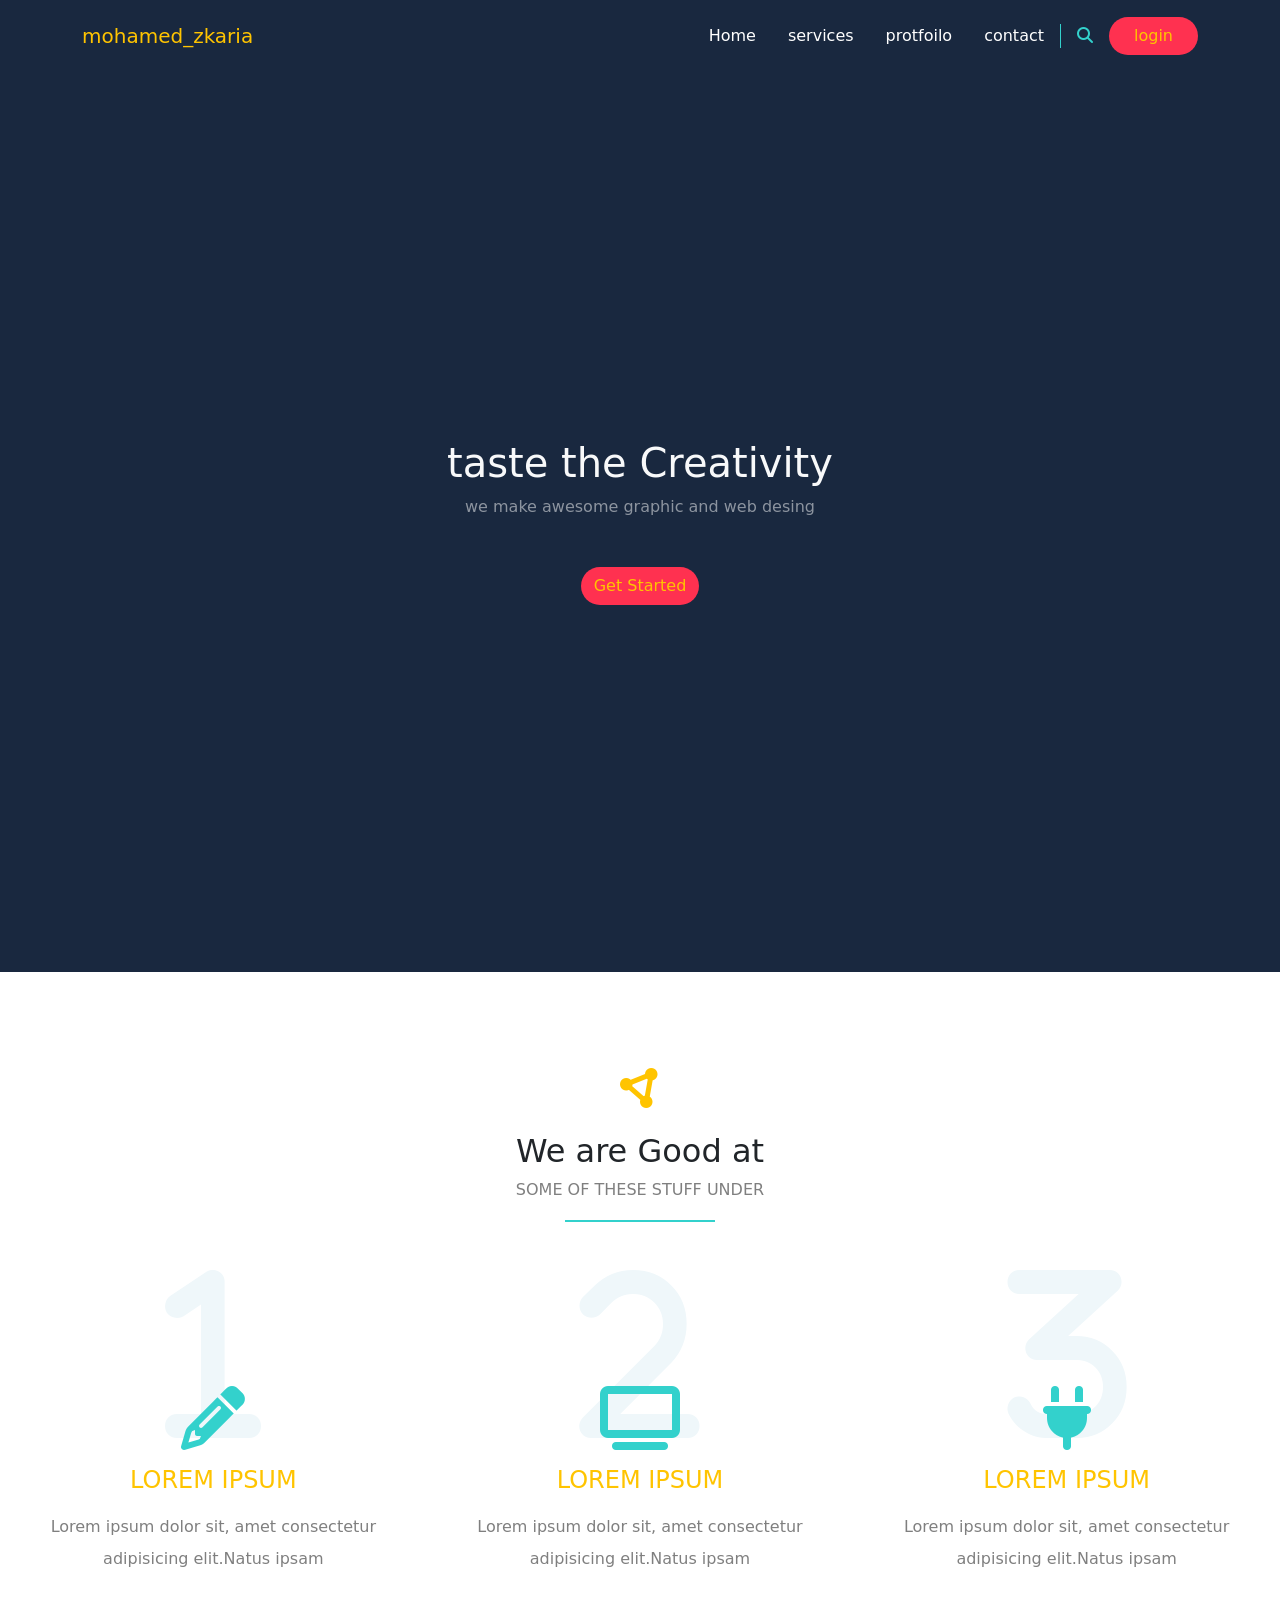
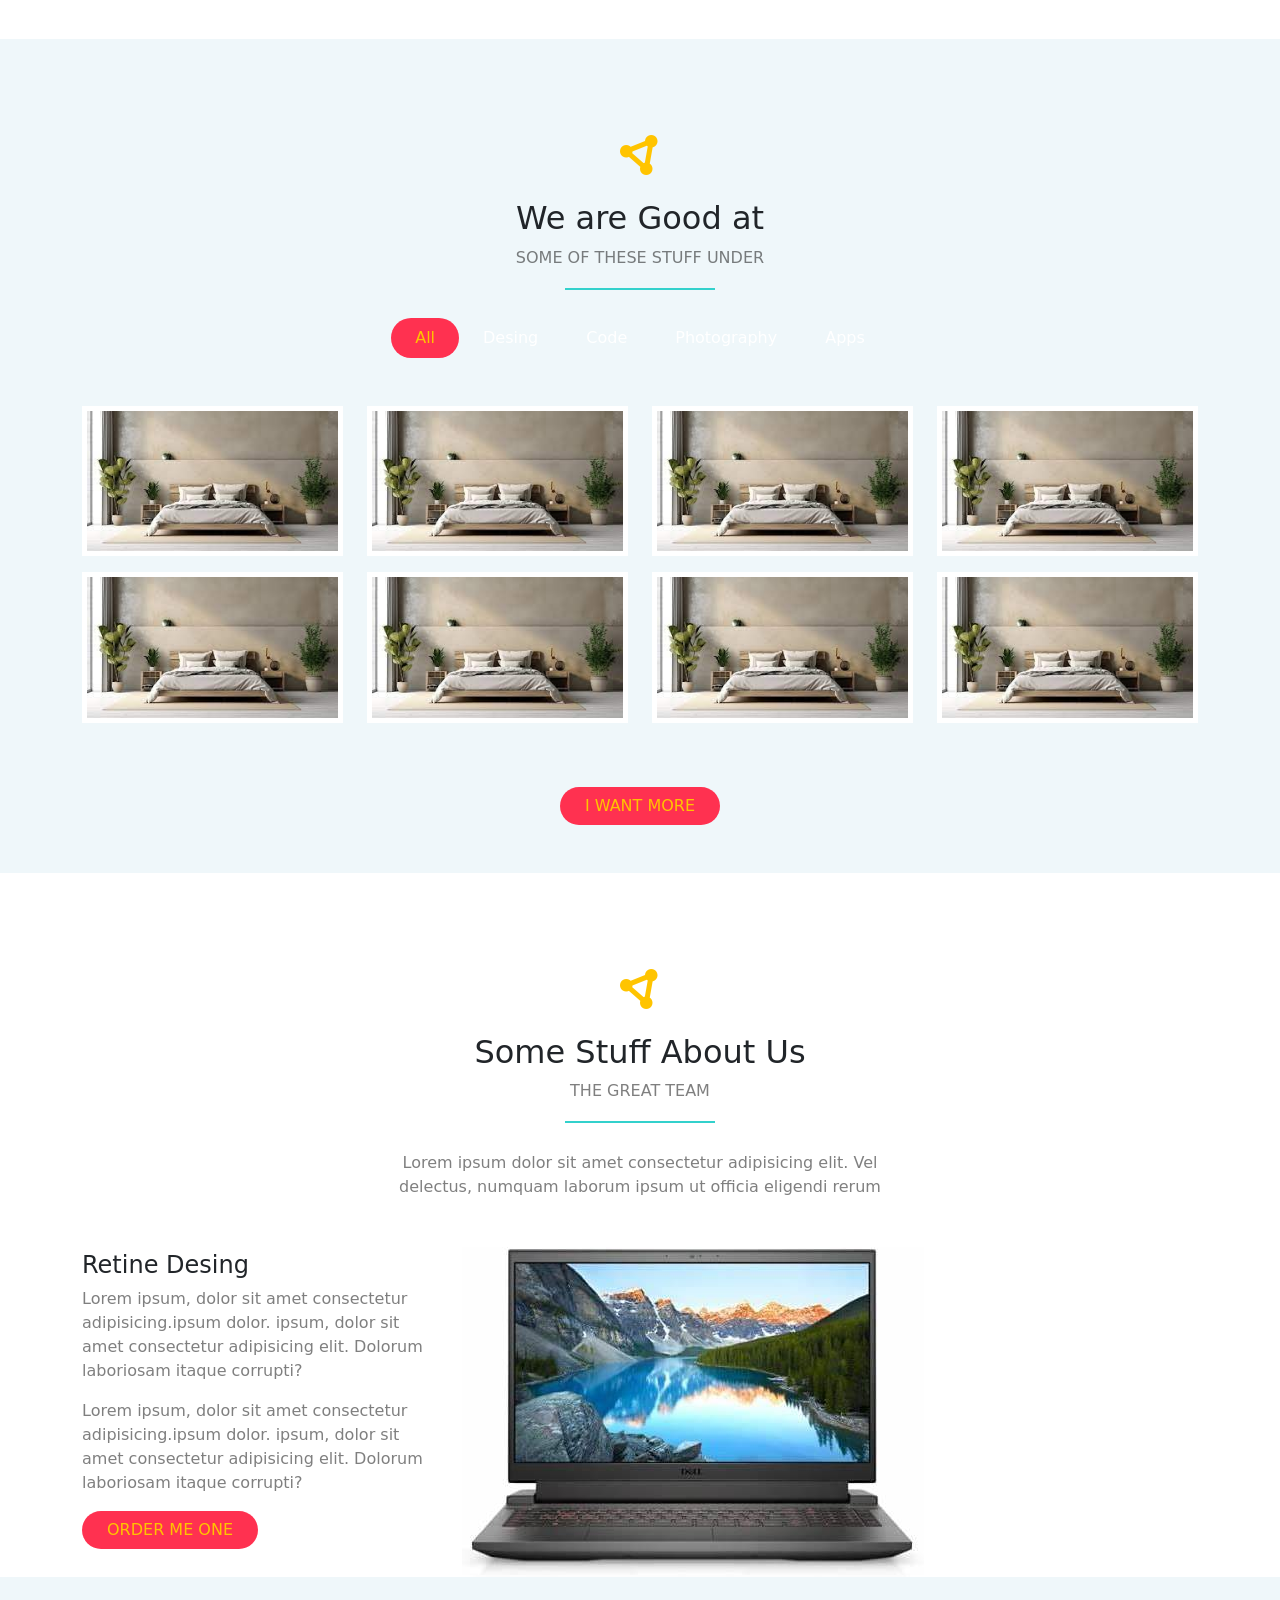
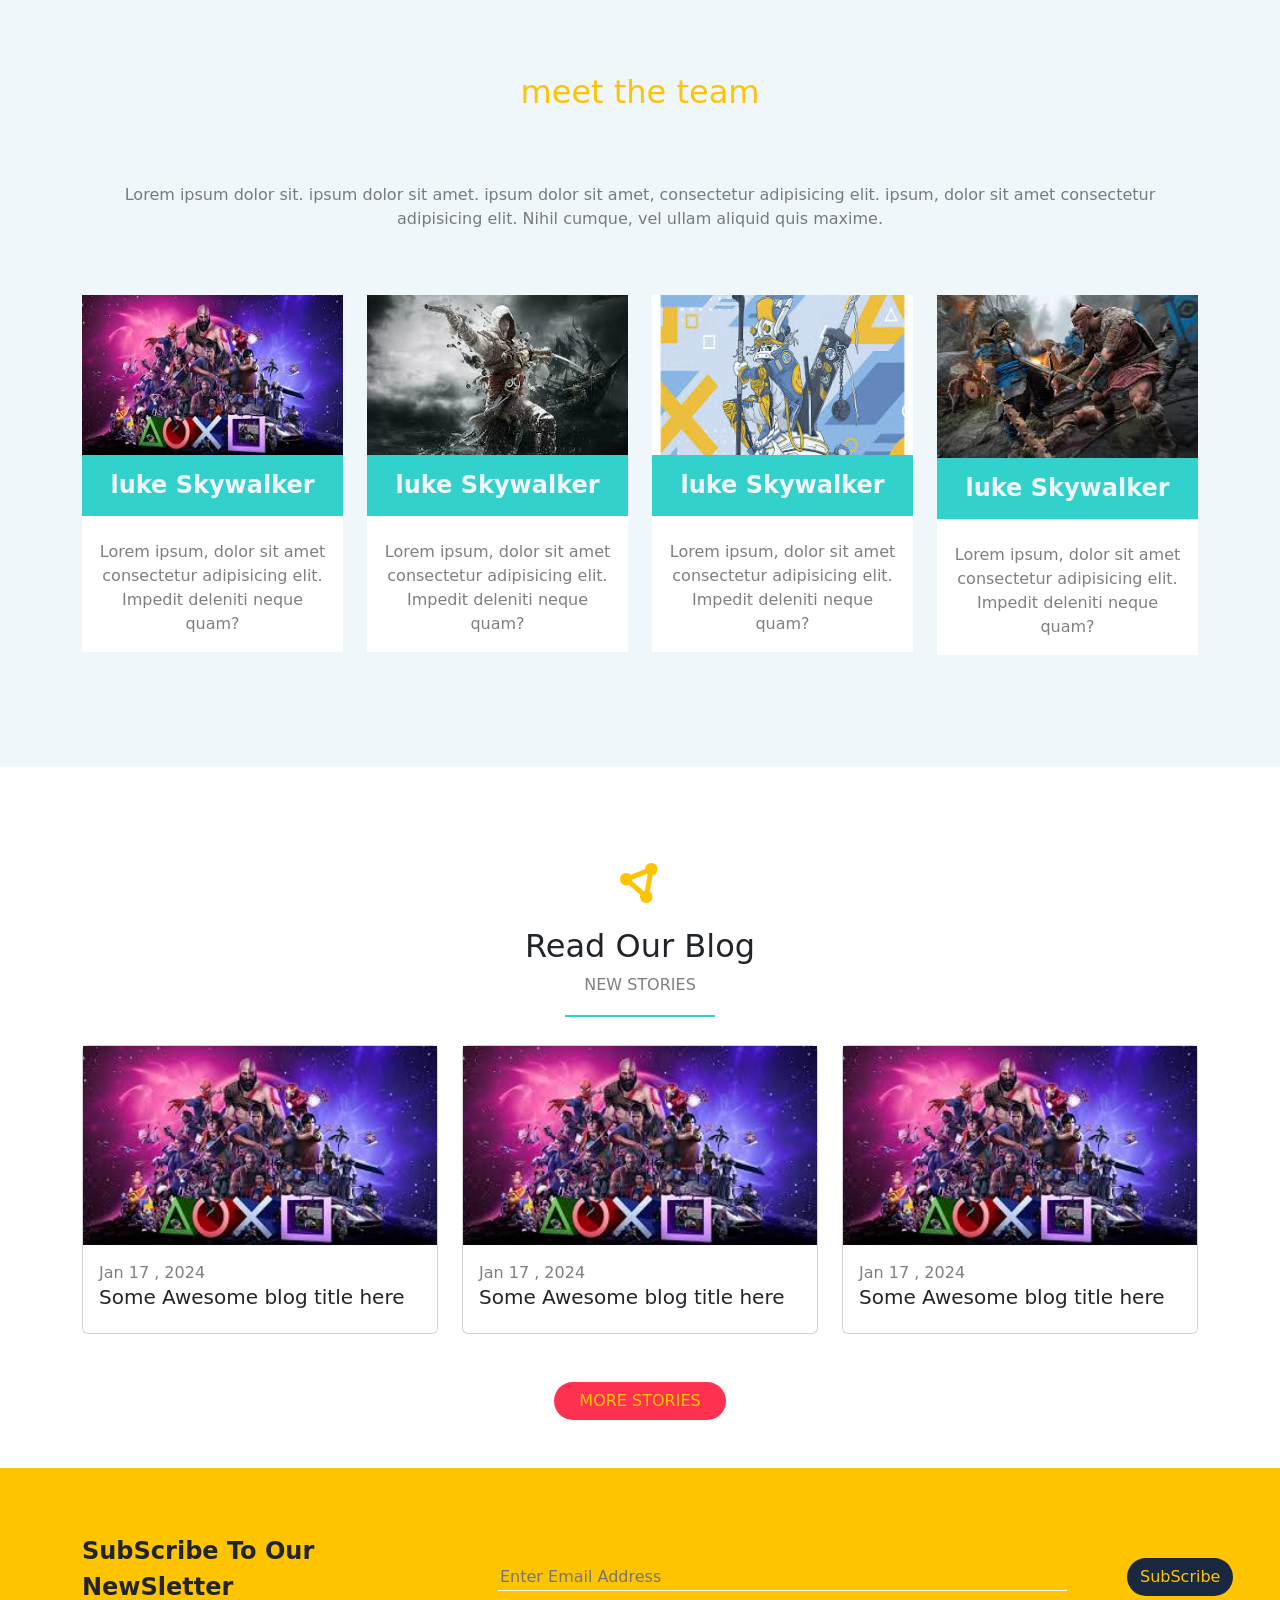
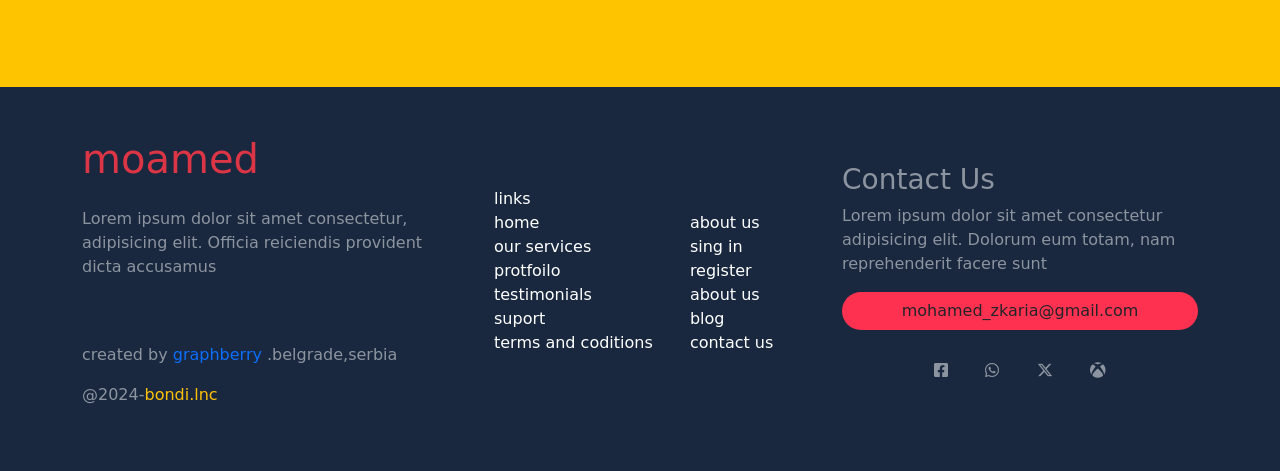
==== index.html @ b8abdf03 "resat index .html" ====
<!DOCTYPE html>
<html lang="en">
<head>
<meta charset="UTF-8">
<title>Document</title>
<!-- ملف يتبعه جميع المبرمجين -->
<link rel="stylesheet" href="css/normalize.css">
<!-- ملف الايكونات  -->
<link rel="stylesheet" href="css/all.min.css">
<!-- ملف bootstrab . css  -->
<link rel="stylesheet" href="css/bootstrap.min.css">
<!--  ملفات عدل الاسم css الخارجيه -->
<link rel="stylesheet" href="css/main.css">
<!-- تنصقات خطوط جوجل  -->
<link rel="preconnect" href="https://fonts.googleapis.com">
<link rel="preconnect" href="https://fonts.gstatic.com" crossorigin>
<link href="https://fonts.googleapis.com/css2?family=Work+Sans:wght@200;300;400;500;600;700;800&display=swap" rel="stylesheet">
<meta name="viewport" content="width=device-width, initial-scale=1.0">
</head>
<body> 

    <nav class="navbar navbar-expand-lg sticky-top ">
        <div class="container">
        <a class="navbar-brand " href="https://www.facebook.com/mody.fanta" target="_blank">mohamed_zkaria </a>
        <button class="navbar-toggler" 
        type="button" 
        data-bs-toggle="collapse" 
        data-bs-target="#main"
        aria-controls="main" 
        aria-expanded="false" 
        aria-label="Toggle navigation">

            <i class="fa-solid fa-bars"></i>
        </button>
        <div class="collapse navbar-collapse" id="main">
            <ul class="navbar-nav ms-auto mb-2 mb-lg-0">
                <li class="nav-item ">
                    <a class="nav-link p-2  p-lg-3" aria-current="page" href="#">Home</a>
                </li>
                <li class="nav-item">
                    <a class="nav-link p-2  p-lg-3 "  href="#">services</a>
                </li>
                <li class="nav-item">
                    <a class="nav-link p-2  p-lg-3  " href="#">protfoilo</a>
                </li>
                <li class="nav-item">
                    <a class="nav-link p-2  p-lg-3 " href="#">contact</a> 
                </li>
            </ul>
            <div class="search d-none d-lg-block ps-3 pe-3">
                <i class="fa-solid fa-magnifying-glass "></i>
            </div>
            <a class="btn main-btn rounded-pill px-4" href=""> login</a>
        </div>
        </div>
    </nav>

    <div class="landing d-flex  justify-content-center  align-items-center">
        <div class=" text-center text-light">
            <h1>taste the Creativity</h1> 
            <p class="fs-6 text-white-50 mb-5 " >we make awesome graphic and web desing</p>
            <a class="btn rounded-pill  main-btn" href="#"> Get Started</a>
        </div>
    </div>

    <div class=" features text-center pt-5 pb-5">
    <div class="centner">
        <div class="main-title mt-5 mb-5 position-relative">
            <i class="fa-solid fa-circle-nodes mb-4 fs-1"></i>
            <h2>We are Good at</h2>
            <p class="text-black-50 text-uppercase">Some of These Stuff Under</p>
        </div>
    
        <div class="row m-0">
            <div class="col-md-6 col-lg-4 ">
                <div class="feat">
                    <div class="icon-holder position-relative">
                        <i class="fa-solid fa-1 position-absolute bottom-0 number"></i>   
                        <i class="fa-solid fa-pencil fa-4x position-absolute bottom-0 icon"></i>
                    </div>
                    <h4 class="mb-3 mt-3 text-uppercase">Lorem ipsum  </h4>
                    <p class="text-black-50 lh-lg">Lorem ipsum dolor sit, 
                        amet consectetur adipisicing elit.Natus ipsam </p>
                </div>
            </div>
            <div class="col-md-6 col-lg-4 ">
                <div class="feat">
                    <div class="icon-holder position-relative">
                        <i class="fa-solid fa-2 position-absolute bottom-0 number"></i>   
                        <i class="fa-solid fa-tv fa-4x position-absolute bottom-0 icon"></i>
                    </div>
                    <h4 class="mb-3 mt-3 text-uppercase">Lorem ipsum  </h4>
                    <p class="text-black-50 lh-lg">Lorem ipsum dolor sit, 
                        amet consectetur adipisicing elit.Natus ipsam </p>
                </div>
            </div>
            <div class="col-md-6 col-lg-4 ">
                <div class="feat">
                    <div class="icon-holder position-relative">
                        <i class="fa-solid fa-3 position-absolute bottom-0 number"></i>   
                        <i class="fa-solid fa-plug fa-4x position-absolute bottom-0 icon"></i>
                    </div>
                    <h4 class="mb-3 mt-3 text-uppercase">Lorem ipsum  </h4>
                    <p class="text-black-50 lh-lg">Lorem ipsum dolor sit, 
                        amet consectetur adipisicing elit.Natus ipsam </p>
                </div>
            </div>
        </div>
    </div>
    </div>

    <div class="our-work text-center py-5">
    <div class="container">
        <div class="main-title mt-5 mb-5 position-relative">
            <i class="fa-solid fa-circle-nodes mb-4 fs-1"></i>
            <h2>We are Good at</h2>
            <p class="text-black-50 text-uppercase">Some of These Stuff Under</p>
        </div>
        <ul class="list-unstyled d-flex justify-content-center my-5  ">
            <li class="active rounded-pill">All</li>
            <li>Desing</li>
            <li>Code</li>
            <li>Photography</li>
            <li>Apps</li>
        </ul>

        <div class="row">
            <div class="col-sm-6 col-md-4 col-lg-3">
                <div class="box mb-3 bg-white " data-work="appliction">
                    <img class="img-fluid" src="/img/1.jpg"  alt="">
                </div>
            </div>

            <div class="col-sm-6 col-md-4 col-lg-3">
                <div class="box mb-3 bg-white " data-work="appliction">
                    <img class="img-fluid" src="/img/1.jpg"  alt="">
                </div>
            </div>

            <div class="col-sm-6 col-md-4 col-lg-3">
                <div class="box mb-3 bg-white " data-work="appliction">
                    <img class="img-fluid" src="/img/1.jpg"  alt="">
                </div>
            </div>

            <div class="col-sm-6 col-md-4 col-lg-3">
                <div class="box mb-3 bg-white " data-work="appliction">
                    <img class="img-fluid" src="/img/1.jpg"  alt="">
                </div>
            </div>

            <div class="col-sm-6 col-md-4 col-lg-3">
                <div class="box mb-3 bg-white " data-work="appliction">
                    <img class="img-fluid" src="/img/1.jpg"  alt="">
                </div>
            </div>

            <div class="col-sm-6 col-md-4 col-lg-3">
                <div class="box mb-3 bg-white " data-work="appliction">
                    <img class="img-fluid" src="/img/1.jpg"  alt="">
                </div>
            </div>

            <div class="col-sm-6 col-md-4 col-lg-3">
                <div class="box mb-3 bg-white " data-work="appliction">
                    <img class="img-fluid" src="/img/1.jpg"  alt="">
                </div>
            </div>

            <div class="col-sm-6 col-md-4 col-lg-3">
                <div class="box mb-3 bg-white " data-work="appliction">
                    <img class="img-fluid" src="/img/1.jpg"  alt="">
                </div>
            </div>
        </div>
        <div class="d-flex justify-content-center mt-5">
            <a class="btn main-btn rounded-pill px-4  text-uppercase" href=""> i want more </a>   

        </div>
    </div>
    </div>

    <div class="stuff pt-5">
        <div class="container">
            <div class="main-title mt-5 mb-5 position-relative text-center">
                <i class="fa-solid fa-circle-nodes mb-4 fs-1"></i>
                <h2>Some Stuff About Us</h2>
                <p class="text-black-50 text-uppercase">The Great Team</p>
            </div>
            <div class="description text-black-50 text-center m-auto mb-5">
                <p>
                Lorem ipsum dolor sit amet consectetur adipisicing elit.
                Vel delectus, numquam laborum ipsum ut officia eligendi rerum 
                </p>
            </div>
            <div class="row align-items-center "> 
                <div class="col-lg-4 mb-4 text-center text-md-start ">
                <div class="text ">
                    <h4>Retine Desing</h4>
                    <p class="text-black-50"> 
                        Lorem ipsum, dolor sit amet consectetur adipisicing.ipsum dolor.
                        ipsum, dolor sit amet consectetur adipisicing elit.
                        Dolorum laboriosam itaque corrupti?
                    </p>
                    <p class="text-black-50"> 
                        Lorem ipsum, dolor sit amet consectetur adipisicing.ipsum dolor.
                        ipsum, dolor sit amet consectetur adipisicing elit.
                        Dolorum laboriosam itaque corrupti?
                    </p>
                    <a class="btn main-btn rounded-pill px-4  text-uppercase" href=""> order me one </a>   
                </div>
                </div>
            <div class="col-lg-8  ">
                <div class="image ">
                    <img class="img-fluid" src="/img/OIP.jpg" alt="">
                </div>
            </div>
        </div>
        </div>
    </div>

<div class="team text-center py-5">
    <div class="container py-5">
        <h2 class="pb-3 ">meet the team</h2>
        <p class="text-black-50 py-5">
            Lorem ipsum dolor sit. ipsum dolor sit amet. ipsum dolor sit amet, consectetur adipisicing elit. ipsum, dolor sit amet consectetur adipisicing elit. Nihil cumque, vel ullam aliquid quis maxime.
        </p>
        <div class="row">
            <div class="col-md-6 col-lg-3">
                <div class="box bg-white">
                    <img class="img-fluid" src="/img/T1.jpg" alt="">
                    <h4 class="p-3 fw-bold ">luke Skywalker</h4>
                    <blockquote class="p-3 text-black-50">Lorem ipsum, dolor sit amet consectetur adipisicing elit. Impedit deleniti neque quam?</blockquote>
                </div>
            </div>

            <div class="col-md-6 col-lg-3">
                <div class="box bg-white">
                    <img class="img-fluid" src="/img/T2.jpg" alt="">
                    <h4 class="p-3 fw-bold">luke Skywalker</h4>
                    <blockquote class="p-3 text-black-50">Lorem ipsum, dolor sit amet consectetur adipisicing elit. Impedit deleniti neque quam?</blockquote>
                </div>
            </div>

            <div class="col-md-6 col-lg-3">
                <div class="box bg-white">
                    <img class="img-fluid" src="/img/T3.jpg" alt="">
                    <h4 class="p-3 fw-bold">luke Skywalker</h4>
                    <blockquote class="p-3 text-black-50">Lorem ipsum, dolor sit amet consectetur adipisicing elit. Impedit deleniti neque quam?</blockquote>
                </div>
            </div>

            <div class="col-md-6 col-lg-3">
                <div class="box bg-white">
                    <img class="img-fluid" src="/img/T4.jpg" alt="">
                    <h4 class="p-3 fw-bold">luke Skywalker</h4>
                    <blockquote class="p-3 text-black-50">Lorem ipsum, dolor sit amet consectetur adipisicing elit. Impedit deleniti neque quam?</blockquote>
                </div>
            </div>
        </div>
    </div>
</div>

<div class="blog py-5">
    <div class="container">
        <div class=" text-center main-title mt-5 mb-5 position-relative">
            <i class="fa-solid fa-circle-nodes mb-4 fs-1"></i>
            <h2>Read Our Blog</h2>
            <p class="text-black-50 text-uppercase">New Stories</p>
        </div>
        <div class="row">
            <div class="col-md-6  col-lg-4 ">
                <div class="card">
                    <img src="/img/T1.jpg" alt="">
                    <div class="card-body">
                        <span class="text-black-50"> Jan 17 , 2024</span>
                        <h5 class="card-titel">Some Awesome blog title here</h5>
                    </div>
                </div>
            </div>
            <div class="col-md-6  col-lg-4  ">
                <div class="card">
                    <img src="/img/T1.jpg" alt="">
                    <div class="card-body">
                        <span class="text-black-50"> Jan 17 , 2024</span>
                        <h5 class="card-titel">Some Awesome blog title here</h5>
                    </div>
                </div>
            </div>
                <div class="col-md-6  col-lg-4 ">
                <div class="card">
                    <img src="/img/T1.jpg" alt="">
                    <div class="card-body">
                        <span class="text-black-50"> Jan 17 , 2024</span>
                        <h5 class="card-titel">Some Awesome blog title here</h5>
                    </div>
                </div>
            </div>
        </div>
        <div class="d-flex justify-content-center mt-5">
            <a class="btn main-btn rounded-pill px-4  text-uppercase" href=""> More stories </a>   
        </div>
    </div>
</div>

<div class="SubScribe pt-5 pb-5 text-center text-md-start  ">
    <div class="container">
        <form class="row align-items-center ">
            <div class="col-sm-12  col-md-6 col-lg-4 ">
                <div class="fw-bold fs-4 mb-3"> SubScribe To Our NewSletter </div>
            </div>
            <div class="col-sm-12 col-md-6 col-lg-7 p-lg-none  p-5">
            <input class="w-100 text-light bg-transparent m-md-none " type="text" placeholder="Enter Email Address ">
            </div>
            <div class="col-sm-12 col-md-6 col-lg-1 ">
                <input class="btn rounded-pill " type="submit" value="SubScribe">
            </div>
        </form>
    </div>
</div>

<div class="foter">
    <div class="container">
        <div class="row align-items-center  py-5 text-white-50">
            <div class="one col-sm-12 col-md-6 col-lg-4 ">
                <h1 class="text-danger">moamed</h1>
                <p class="pb-5 pt-3  line-height-5">
                    Lorem ipsum dolor sit amet consectetur, adipisicing elit.
                    Officia reiciendis provident dicta accusamus 
                </p>
                <p class=" ">created by<span class="text-primary"> graphberry </span>.belgrade,serbia </p>
                <p>@2024-<span class="text-warning">bondi.lnc</span></p>
            </div>

            <div class="tow col-sm-12 col-md-6 col-lg-4">
                
                <ul class="d-inline-block w-48 ">
                    <a href="">
                        <li>links</li>
                    </a>
                    <a href="">
                        <li>home</li>
                    </a>
                    <a href="">
                        <li>our services</li>
                    </a>
                    <a href="">
                        <li>protfoilo</li>
                    </a>
                    <a href="">
                        <li>testimonials</li>
                    </a>
                    <a href="">
                        <li>suport</li>
                    </a>
                    <a href="">
                        <li>terms and coditions </li>
                    </a>

                </ul>

                <ul class="d-inline-block w-48">
                    <a href="">
                        <li>about us</li>
                    </a>
                    <a href="">
                        <li>sing in</li>
                    </a>
                    <a href="">
                        <li>register</li>
                    </a>
                    <a href="">
                        <li>about us</li>
                    </a>
                    <a href="">
                        <li>blog</li>
                    </a>
                    <a href="">
                        <li>contact us</li>
                    </a>
                </ul>
                
            </div>
            <div class="three col-sm-12 col-md-6 col-lg-4 ">
                <h3>Contact Us</h3>
                <p class="line-height-5"> 
                    Lorem ipsum dolor sit amet consectetur adipisicing elit.
                    Dolorum eum totam, nam reprehenderit facere sunt
                <p>
                <p class=" bottom-three btn rounded-pill w-100 ">mohamed_zkaria@gmail.com</p>
                <div class="linkes text-center ">
                    <i class="fa-brands fa-square-facebook p-3"></i>
                    <i class="fa-brands fa-whatsapp p-3 "></i>
                    <i class="fa-brands fa-x-twitter p-3 "></i>
                    <i class="fa-brands fa-xbox p-3 "></i>
                </div>
            </div>
        </div>
    </div>
</div>
<script src="/js/bootstrap.bundle.min.js"></script>
<script src="/js/mo.js"></script>
<!-- ملف bootstrab . js  -->
</body>
</html>
---- css/main.css ----
:root{

    --dark : #19283f ;
    --green: #33d1cc ;
    --yellow:#ffc400 ;
    --red : #ff3150 ;
    --lead:#eff7fa ;
}
body{
    height: 2000px;
    margin: 0;
}
a , li{
    text-decoration: none;
    list-style: none;
    color: white;
} 

.main-btn{
    background-color: var(--red);
    color: var(--yellow);
}
.main-btn:hover{
    background-color: var(--red);
}
.main-title::after{
    content: "";
    width: 150px;
    height: 2px;
    background-color: var(--green);
    position: absolute;
    bottom: -20px;
    left: 50%;
    transform: translateX(-50%);
}
.fa-circle-nodes{
    color: var(--yellow);
}



.navbar {
    background-color: var(--dark);
}
.navbar ul li{
    position: relative;
}
.navbar ul li::before
{
    top:0;
    right: 0;
}
.navbar ul li::after , .navbar ul li::before {
    content: "";
    margin:0 1rem;
    width: 0;
    height:2px;
    position: absolute;
    display: flex;
    justify-content: center;
    background-color: var(--green);
    transition: 0.8s;
}
.navbar ul li:hover::after , .navbar ul li:hover::before{
    width:55px;
}
@media  (max-width: 992px) {
    .navbar ul li:hover::before {
        width: 0;
    }
    .navbar ul li:hover::after {
        margin:0 0.5rem;
        

    }
}

.navbar .navbar-brand{
    color: var(--yellow);
}
.navbar .navbar-brand:hover{
    animation: colorChange 1s infinite alternate;
}
    @keyframes colorChange {
        0% { color: red; }
        20% { color: orange; }
        100% { color: indigo; }
    }

.navbar .navbar-nav .nav-link {
    color: white ;

}
.navbar .navbar-nav .nav-link.active ,
.navbar .navbar-nav .nav-link:focus ,
.navbar .navbar-nav .nav-link:hover{
    color: var(--green);
}

.navbar .search {
    border-left: 1px solid var(--green);
    color: var(--green);

}
.navbar a .navbar-toggler{
    color: white;
    font-size: 25px;
    border-color: white;
    box-shadow: none;
}


.navbar .navbar-toggler[aria-expanded="true"]{
    border-color: var(--green);
    color: var(--green);
}
.landing{
    background-color: var(--dark);
    min-height: calc(100vh);
}



.features .icon-holder{
    height: 200px;
}
.features .icon-holder i{
    left: 50%;
    transform: translate(-50%);
    
}
.features .icon-holder .number{
    font-size: 12rem;
    color: var(--lead);
}
.features .icon-holder .icon{
    color: var(--green);
}
.features .feat h4{
    color: var(--yellow);
}


.our-work{
    background-color: var(--lead);
}
.our-work ul .active{
    background-color: var(--red);
    color: var(--yellow);
}
.our-work ul li {
    padding: 0.5rem  1.5rem;
    cursor: pointer;
}
.our-work ul li:not(.active):hover{
    color: var(--yellow);
}



.our-work .box{
    padding: 5px;
    overflow: hidden;
    position: relative;
    cursor: pointer;
}
.our-work .box::before{
    content:attr(data-work) ;
    position: absolute;
    background-color: #33d1cc9f;
    width: calc(100% - 10px );
    height: calc(100% - 10px );
    display: flex;
    justify-content: center;
    align-items: center;
    transform:  rotate(-180deg) translatex(calc(110%));
    transition: 0.7s;


}
.our-work .box:hover::before{
    transform:translate(0) rotate(0);
}



.stuff .description{
    max-width: 500px;
}



.team{
    background-color: var(--lead);
}
.team h2{
    color: var(--yellow);
}
.team .box{
    cursor: pointer;
}
.team .box h4{
    background-color: var(--green);
    color: var(--lead);
    transition: 0.5s;
}
.team .box:hover h4 {
    color: var(--yellow);
    background-color: #ff3150;
    cursor: pointer;
}
.team .box img{
    min-height: 160px;
}



.SubScribe {
    background-color: var(--yellow);
}
.SubScribe input[type="text"]{
    color: white;
    border: none;
    border-bottom: 1px  solid white ;
}
.SubScribe input[type="text"]:focus{
    outline: none;
}
.SubScribe::placeholder{
    color: white;
}
.SubScribe input[type="submit"]{
    background-color: var(--dark);
    color: var(--yellow);
}



.foter {
    background-color: var(--dark);
    
}

.thre{
    color: white;
}
.foter .three .bottom-three{
    background-color: var(--red);
}
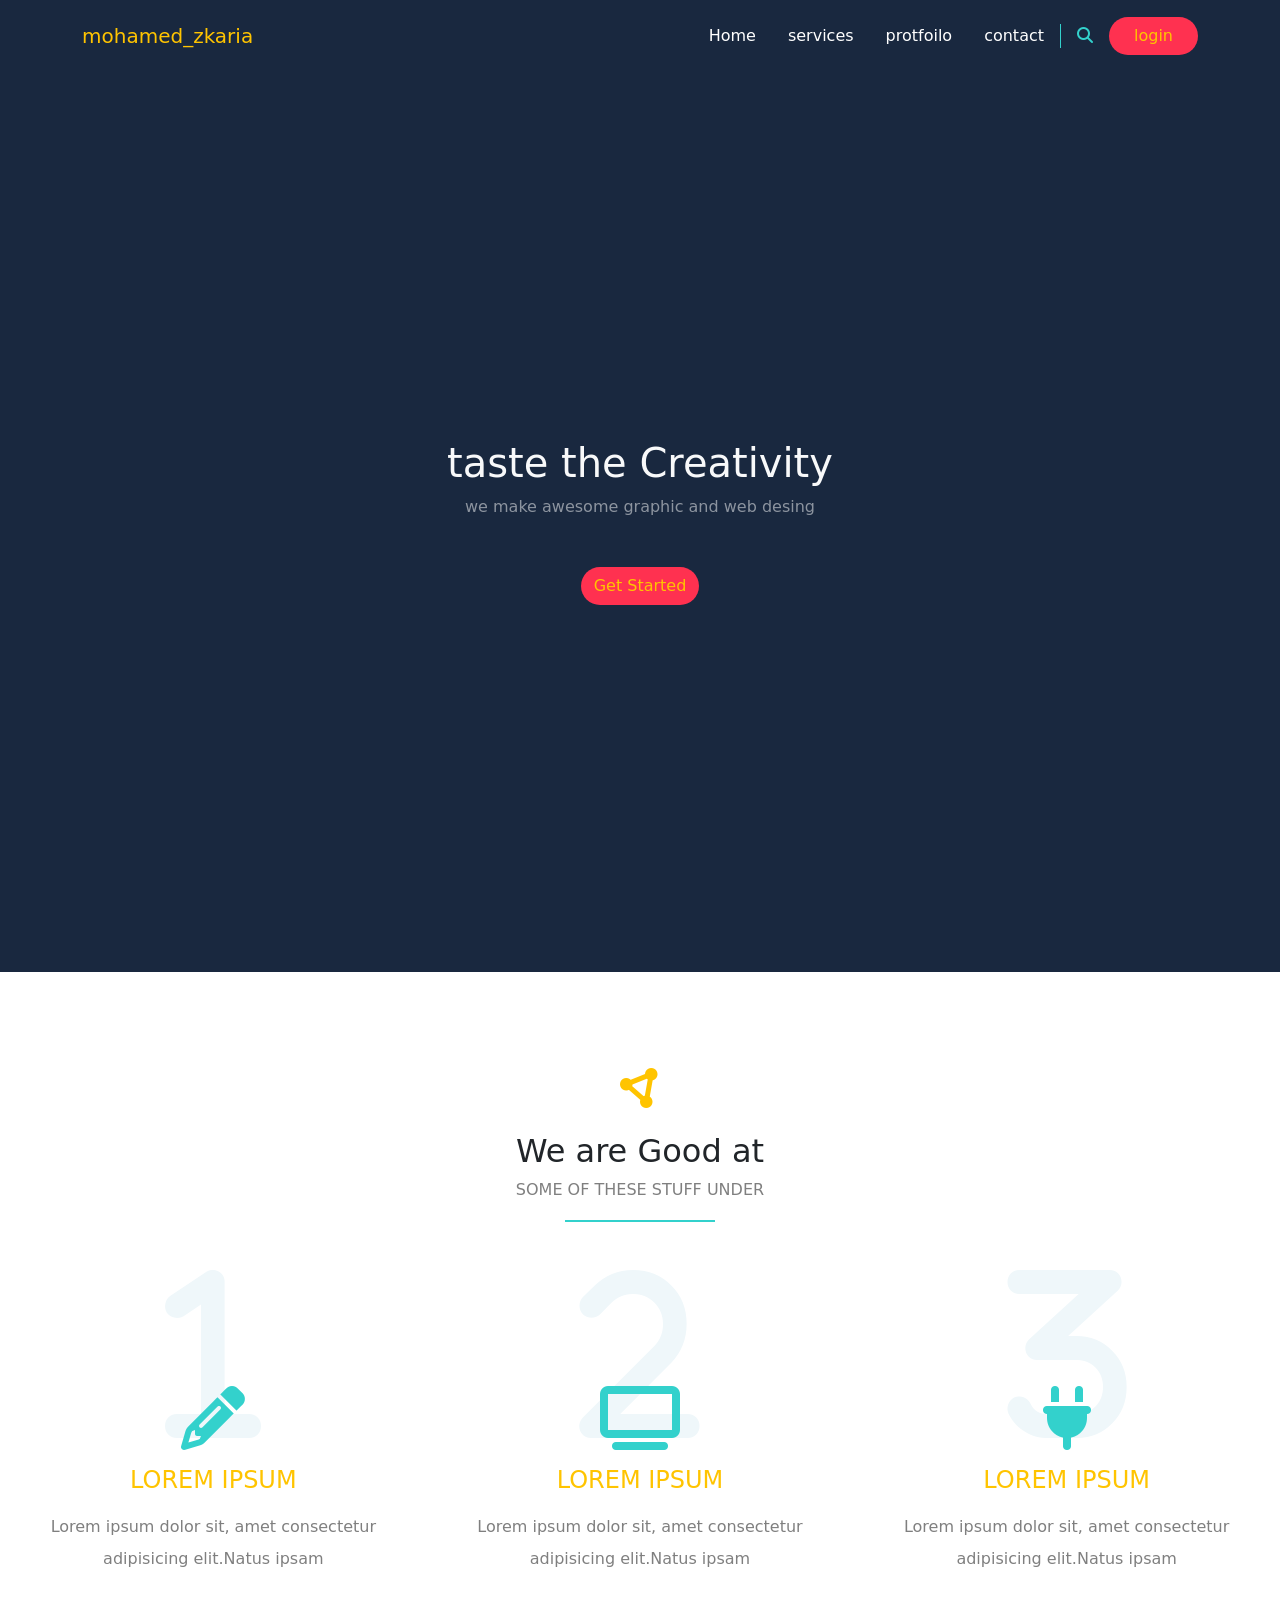
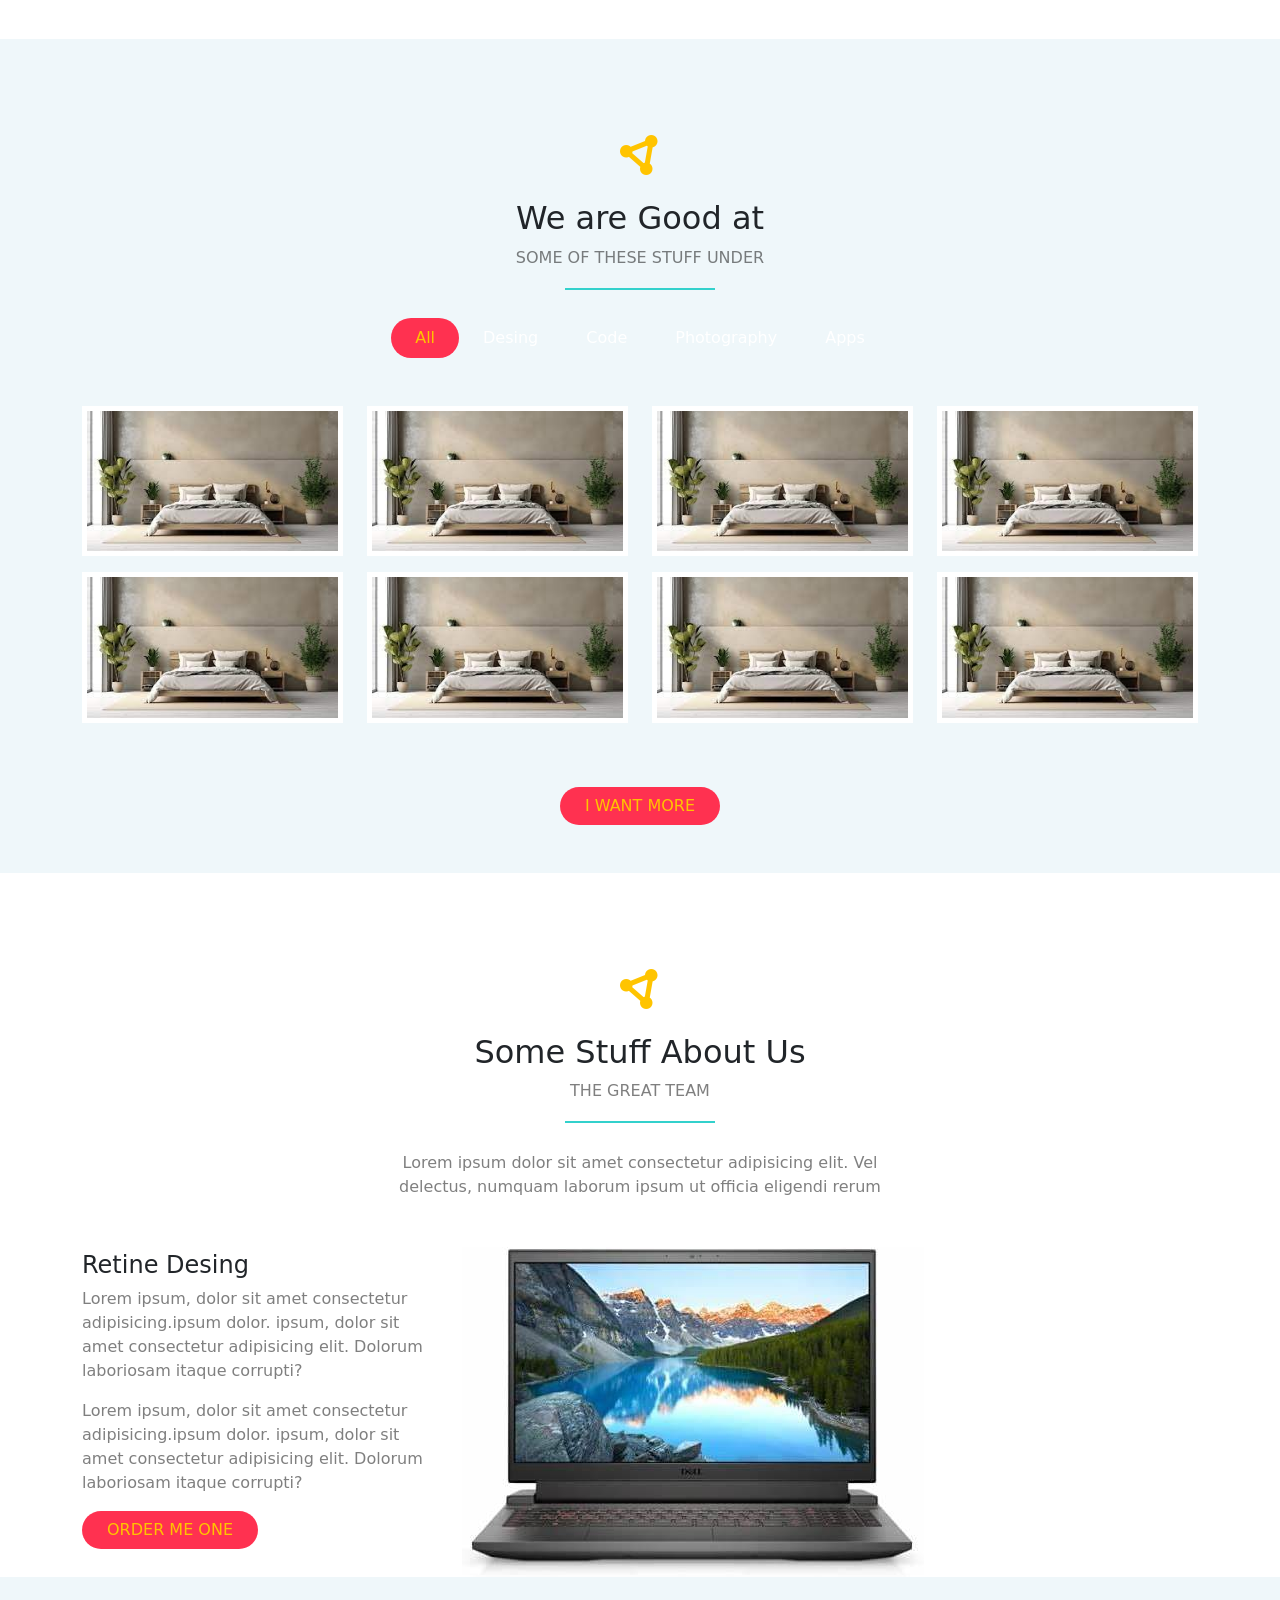
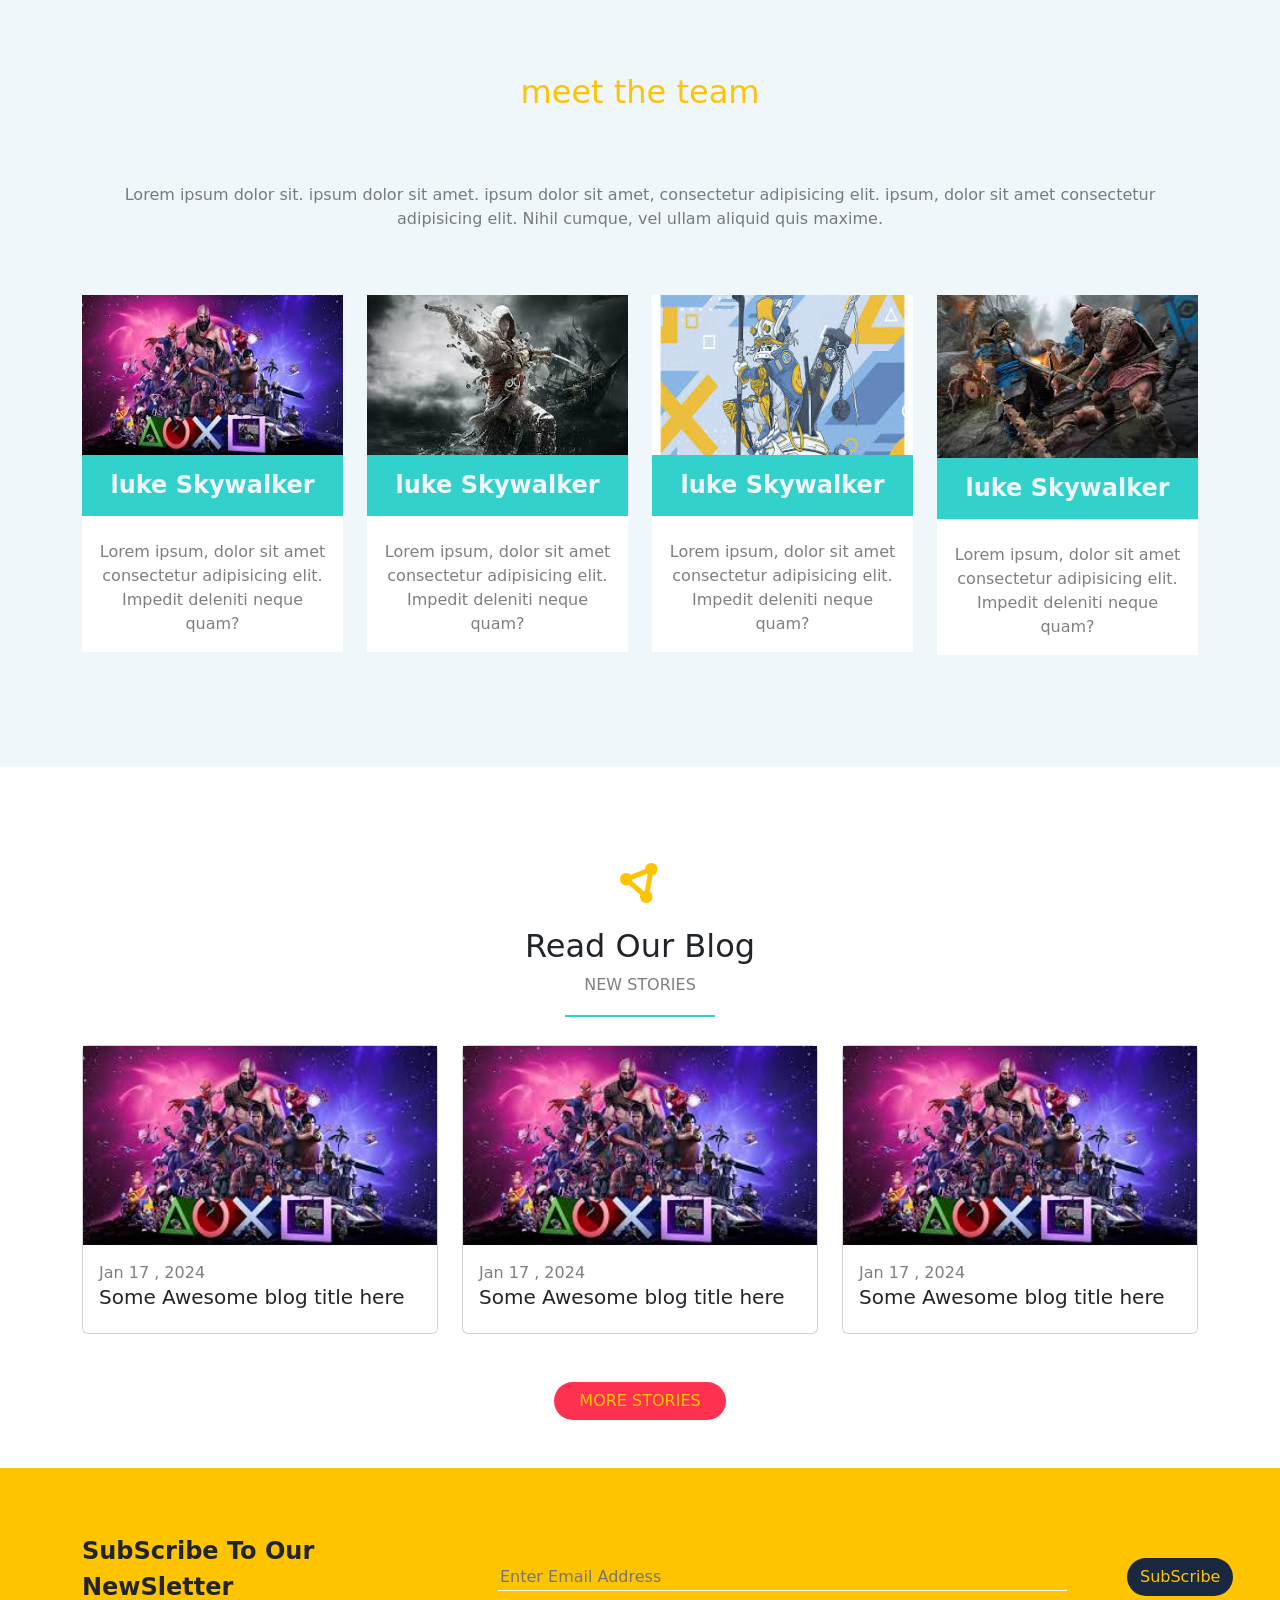
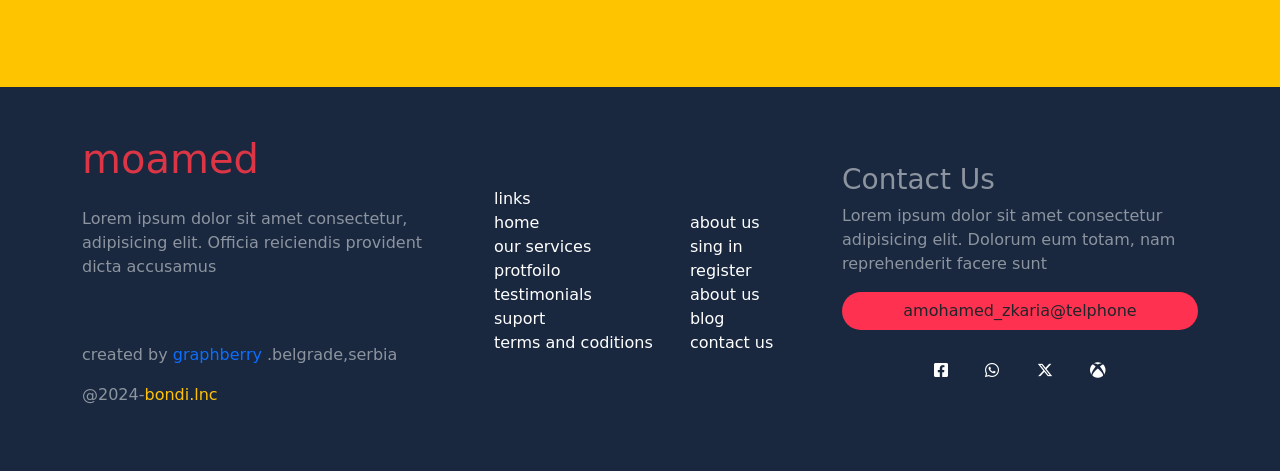
==== commit 0d633f66: "resat tele phne last section  index.html" ====
--- a/index.html
+++ b/index.html
@@ -2,7 +2,8 @@
 <html lang="en">
 <head>
 <meta charset="UTF-8">
-<title>Document</title>
+<title>mohamed_zkaria</title>
+<link rel="shortcut icon" href="img/T1.jpg " type="image/x-icon">
 <!-- ملف يتبعه جميع المبرمجين -->
 <link rel="stylesheet" href="css/normalize.css">
 <!-- ملف الايكونات  -->
@@ -35,16 +36,16 @@
         <div class="collapse navbar-collapse" id="main">
             <ul class="navbar-nav ms-auto mb-2 mb-lg-0">
                 <li class="nav-item ">
-                    <a class="nav-link p-2  p-lg-3" aria-current="page" href="#">Home</a>
+                    <a class="nav-link p-2  p-lg-3" aria-current="page" href="#home">Home</a>
                 </li>
                 <li class="nav-item">
-                    <a class="nav-link p-2  p-lg-3 "  href="#">services</a>
+                    <a class="nav-link p-2  p-lg-3 "  href="#services">services</a>
                 </li>
                 <li class="nav-item">
-                    <a class="nav-link p-2  p-lg-3  " href="#">protfoilo</a>
+                    <a class="nav-link p-2  p-lg-3  " href="#protfoilo">protfoilo</a>
                 </li>
                 <li class="nav-item">
-                    <a class="nav-link p-2  p-lg-3 " href="#">contact</a> 
+                    <a class="nav-link p-2  p-lg-3 " href="#contact">contact</a> 
                 </li>
             </ul>
             <div class="search d-none d-lg-block ps-3 pe-3">
@@ -55,7 +56,7 @@
         </div>
     </nav>
 
-    <div class="landing d-flex  justify-content-center  align-items-center">
+    <div id="home" class="landing d-flex  justify-content-center  align-items-center">
         <div class=" text-center text-light">
             <h1>taste the Creativity</h1> 
             <p class="fs-6 text-white-50 mb-5 " >we make awesome graphic and web desing</p>
@@ -109,7 +110,7 @@
     </div>
     </div>
 
-    <div class="our-work text-center py-5">
+    <div id="services" class="our-work text-center py-5">
     <div class="container">
         <div class="main-title mt-5 mb-5 position-relative">
             <i class="fa-solid fa-circle-nodes mb-4 fs-1"></i>
@@ -127,49 +128,49 @@
         <div class="row">
             <div class="col-sm-6 col-md-4 col-lg-3">
                 <div class="box mb-3 bg-white " data-work="appliction">
-                    <img class="img-fluid" src="/img/1.jpg"  alt="">
-                </div>
-            </div>
-
-            <div class="col-sm-6 col-md-4 col-lg-3">
-                <div class="box mb-3 bg-white " data-work="appliction">
-                    <img class="img-fluid" src="/img/1.jpg"  alt="">
-                </div>
-            </div>
-
-            <div class="col-sm-6 col-md-4 col-lg-3">
-                <div class="box mb-3 bg-white " data-work="appliction">
-                    <img class="img-fluid" src="/img/1.jpg"  alt="">
-                </div>
-            </div>
-
-            <div class="col-sm-6 col-md-4 col-lg-3">
-                <div class="box mb-3 bg-white " data-work="appliction">
-                    <img class="img-fluid" src="/img/1.jpg"  alt="">
-                </div>
-            </div>
-
-            <div class="col-sm-6 col-md-4 col-lg-3">
-                <div class="box mb-3 bg-white " data-work="appliction">
-                    <img class="img-fluid" src="/img/1.jpg"  alt="">
-                </div>
-            </div>
-
-            <div class="col-sm-6 col-md-4 col-lg-3">
-                <div class="box mb-3 bg-white " data-work="appliction">
-                    <img class="img-fluid" src="/img/1.jpg"  alt="">
-                </div>
-            </div>
-
-            <div class="col-sm-6 col-md-4 col-lg-3">
-                <div class="box mb-3 bg-white " data-work="appliction">
-                    <img class="img-fluid" src="/img/1.jpg"  alt="">
-                </div>
-            </div>
-
-            <div class="col-sm-6 col-md-4 col-lg-3">
-                <div class="box mb-3 bg-white " data-work="appliction">
-                    <img class="img-fluid" src="/img/1.jpg"  alt="">
+                    <img class="img-fluid" src="img/1.jpg"  alt="">
+                </div>
+            </div>
+
+            <div class="col-sm-6 col-md-4 col-lg-3">
+                <div class="box mb-3 bg-white " data-work="appliction">
+                    <img class="img-fluid" src="img/1.jpg"  alt="">
+                </div>
+            </div>
+
+            <div class="col-sm-6 col-md-4 col-lg-3">
+                <div class="box mb-3 bg-white " data-work="appliction">
+                    <img class="img-fluid" src="img/1.jpg"  alt="">
+                </div>
+            </div>
+
+            <div class="col-sm-6 col-md-4 col-lg-3">
+                <div class="box mb-3 bg-white " data-work="appliction">
+                    <img class="img-fluid" src="img/1.jpg"  alt="">
+                </div>
+            </div>
+
+            <div class="col-sm-6 col-md-4 col-lg-3">
+                <div class="box mb-3 bg-white " data-work="appliction">
+                    <img class="img-fluid" src="img/1.jpg"  alt="">
+                </div>
+            </div>
+
+            <div class="col-sm-6 col-md-4 col-lg-3">
+                <div class="box mb-3 bg-white " data-work="appliction">
+                    <img class="img-fluid" src="img/1.jpg"  alt="">
+                </div>
+            </div>
+
+            <div class="col-sm-6 col-md-4 col-lg-3">
+                <div class="box mb-3 bg-white " data-work="appliction">
+                    <img class="img-fluid" src="img/1.jpg"  alt="">
+                </div>
+            </div>
+
+            <div class="col-sm-6 col-md-4 col-lg-3">
+                <div class="box mb-3 bg-white " data-work="appliction">
+                    <img class="img-fluid" src="img/1.jpg"  alt="">
                 </div>
             </div>
         </div>
@@ -180,7 +181,7 @@
     </div>
     </div>
 
-    <div class="stuff pt-5">
+    <div id="protfoilo" class="stuff pt-5">
         <div class="container">
             <div class="main-title mt-5 mb-5 position-relative text-center">
                 <i class="fa-solid fa-circle-nodes mb-4 fs-1"></i>
@@ -212,14 +213,14 @@
                 </div>
             <div class="col-lg-8  ">
                 <div class="image ">
-                    <img class="img-fluid" src="/img/OIP.jpg" alt="">
-                </div>
-            </div>
-        </div>
-        </div>
-    </div>
-
-<div class="team text-center py-5">
+                    <img class="img-fluid" src="img/OIP.jpg" alt="">
+                </div>
+            </div>
+        </div>
+        </div>
+    </div>
+
+<div id="contact" class="team text-center py-5">
     <div class="container py-5">
         <h2 class="pb-3 ">meet the team</h2>
         <p class="text-black-50 py-5">
@@ -228,7 +229,7 @@
         <div class="row">
             <div class="col-md-6 col-lg-3">
                 <div class="box bg-white">
-                    <img class="img-fluid" src="/img/T1.jpg" alt="">
+                    <img class="img-fluid" src="img/T1.jpg" alt="">
                     <h4 class="p-3 fw-bold ">luke Skywalker</h4>
                     <blockquote class="p-3 text-black-50">Lorem ipsum, dolor sit amet consectetur adipisicing elit. Impedit deleniti neque quam?</blockquote>
                 </div>
@@ -236,7 +237,7 @@
 
             <div class="col-md-6 col-lg-3">
                 <div class="box bg-white">
-                    <img class="img-fluid" src="/img/T2.jpg" alt="">
+                    <img class="img-fluid" src="img/T2.jpg" alt="">
                     <h4 class="p-3 fw-bold">luke Skywalker</h4>
                     <blockquote class="p-3 text-black-50">Lorem ipsum, dolor sit amet consectetur adipisicing elit. Impedit deleniti neque quam?</blockquote>
                 </div>
@@ -244,7 +245,7 @@
 
             <div class="col-md-6 col-lg-3">
                 <div class="box bg-white">
-                    <img class="img-fluid" src="/img/T3.jpg" alt="">
+                    <img class="img-fluid" src="img/T3.jpg" alt="">
                     <h4 class="p-3 fw-bold">luke Skywalker</h4>
                     <blockquote class="p-3 text-black-50">Lorem ipsum, dolor sit amet consectetur adipisicing elit. Impedit deleniti neque quam?</blockquote>
                 </div>
@@ -252,7 +253,7 @@
 
             <div class="col-md-6 col-lg-3">
                 <div class="box bg-white">
-                    <img class="img-fluid" src="/img/T4.jpg" alt="">
+                    <img class="img-fluid" src="img/T4.jpg" alt="">
                     <h4 class="p-3 fw-bold">luke Skywalker</h4>
                     <blockquote class="p-3 text-black-50">Lorem ipsum, dolor sit amet consectetur adipisicing elit. Impedit deleniti neque quam?</blockquote>
                 </div>
@@ -271,7 +272,7 @@
         <div class="row">
             <div class="col-md-6  col-lg-4 ">
                 <div class="card">
-                    <img src="/img/T1.jpg" alt="">
+                    <img src="img/T1.jpg" alt="">
                     <div class="card-body">
                         <span class="text-black-50"> Jan 17 , 2024</span>
                         <h5 class="card-titel">Some Awesome blog title here</h5>
@@ -280,7 +281,7 @@
             </div>
             <div class="col-md-6  col-lg-4  ">
                 <div class="card">
-                    <img src="/img/T1.jpg" alt="">
+                    <img src="img/T1.jpg" alt="">
                     <div class="card-body">
                         <span class="text-black-50"> Jan 17 , 2024</span>
                         <h5 class="card-titel">Some Awesome blog title here</h5>
@@ -289,7 +290,7 @@
             </div>
                 <div class="col-md-6  col-lg-4 ">
                 <div class="card">
-                    <img src="/img/T1.jpg" alt="">
+                    <img src="img/T1.jpg" alt="">
                     <div class="card-body">
                         <span class="text-black-50"> Jan 17 , 2024</span>
                         <h5 class="card-titel">Some Awesome blog title here</h5>
@@ -387,13 +388,14 @@
                     Lorem ipsum dolor sit amet consectetur adipisicing elit.
                     Dolorum eum totam, nam reprehenderit facere sunt
                 <p>
-                <p class=" bottom-three btn rounded-pill w-100 ">mohamed_zkaria@gmail.com</p>
+                <a href="https://wa.me/201148733038?text=مرحبًا، " class=" bottom-three btn rounded-pill w-100 "> amohamed_zkaria@telphone </a>
                 <div class="linkes text-center ">
-                    <i class="fa-brands fa-square-facebook p-3"></i>
-                    <i class="fa-brands fa-whatsapp p-3 "></i>
-                    <i class="fa-brands fa-x-twitter p-3 "></i>
-                    <i class="fa-brands fa-xbox p-3 "></i>
-                </div>
+                    <a href="#"><i class="fa-brands fa-square-facebook p-3"></i>  </a>
+                    <a href="#"><i class="fa-brands fa-whatsapp p-3 "></i>        </a>
+                    <a href="#"><i class="fa-brands fa-x-twitter p-3 "></i>       </a>
+                    <a href="#"><i class="fa-brands fa-xbox p-3 "></i>            </a>
+                </div>
+
             </div>
         </div>
     </div>
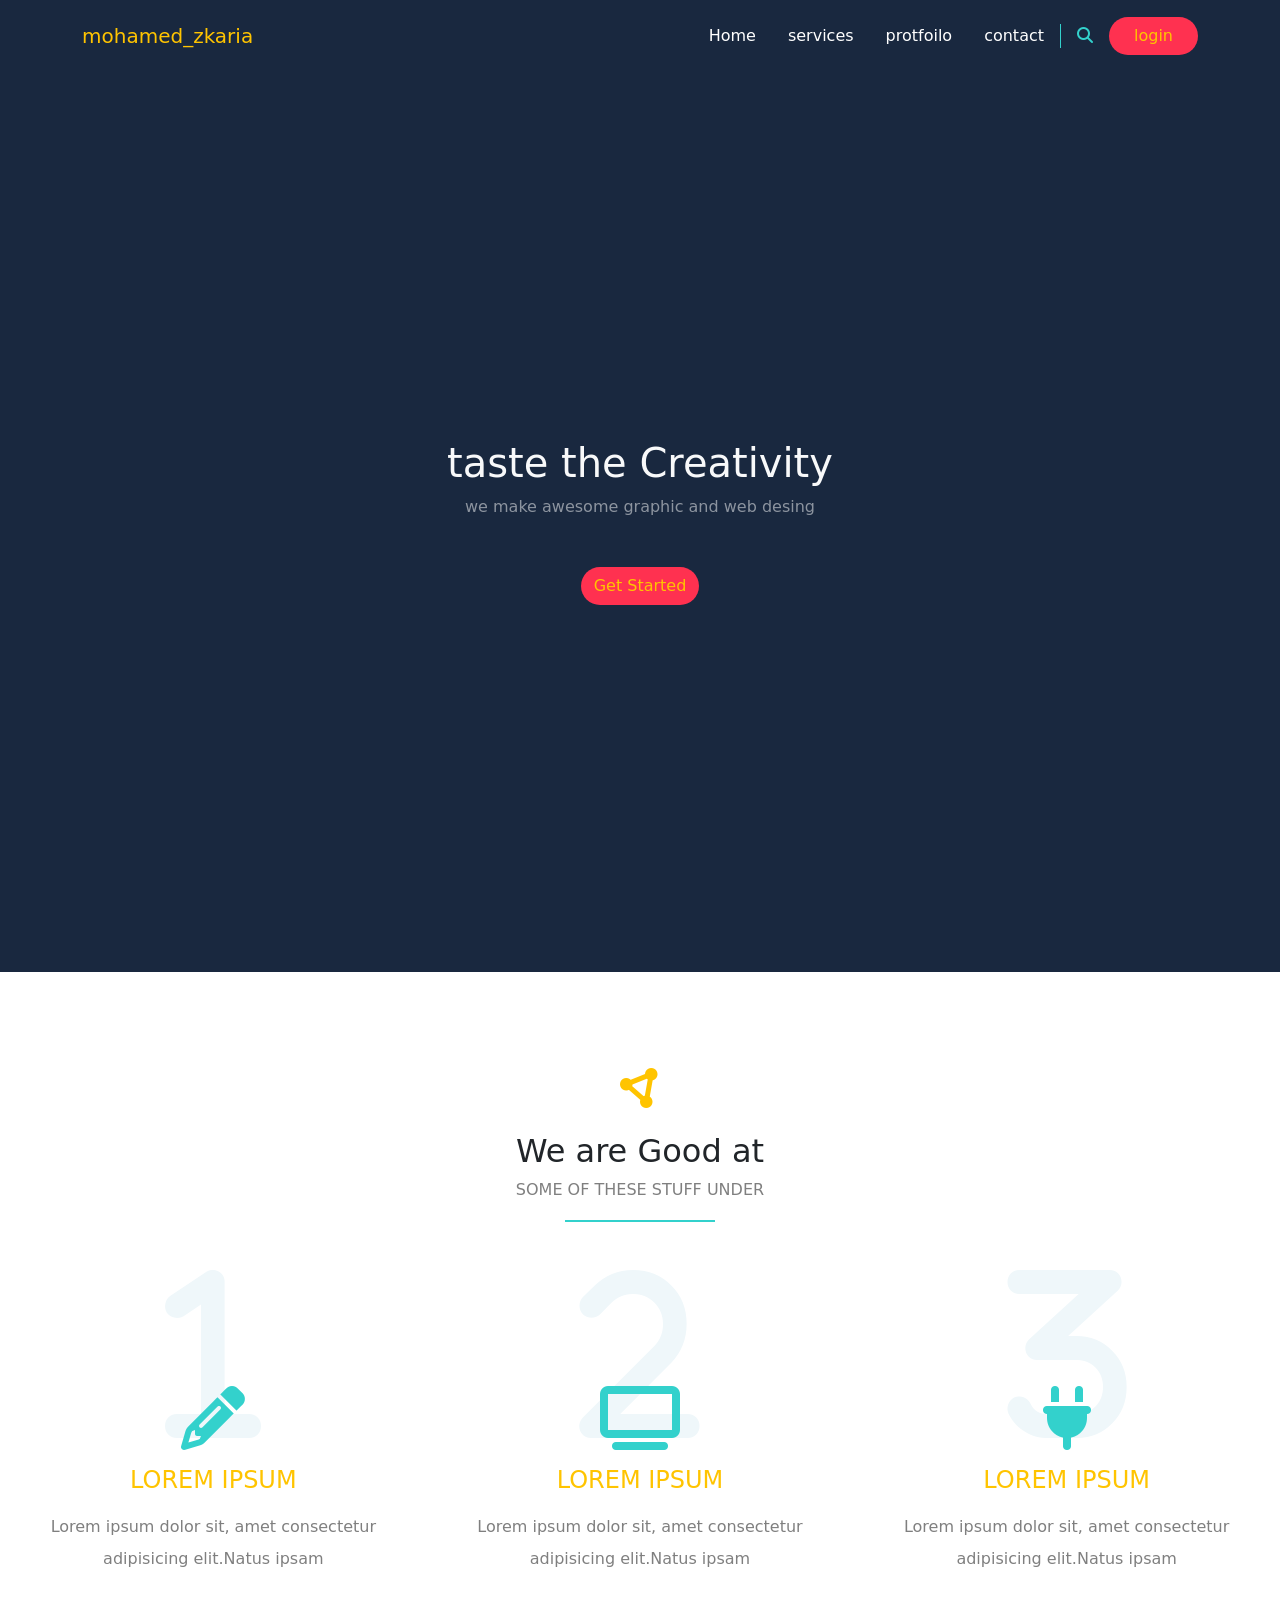
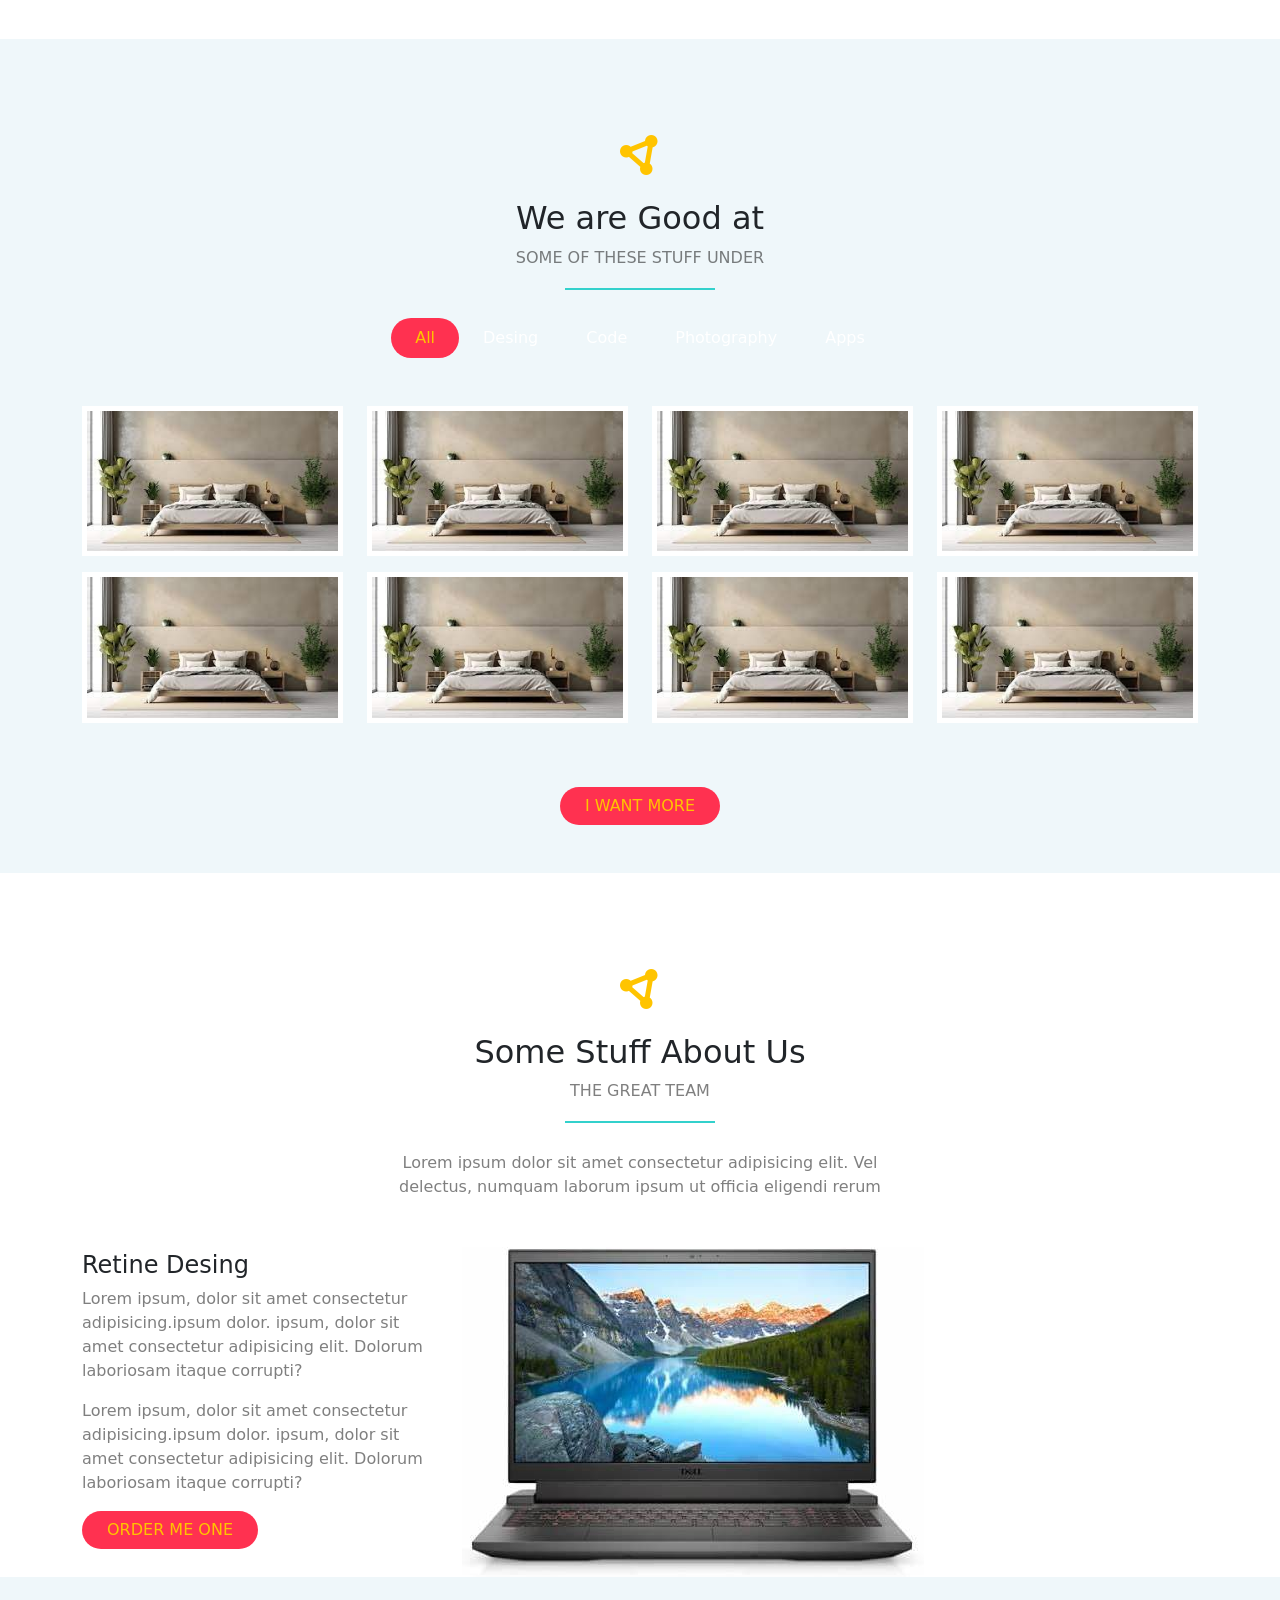
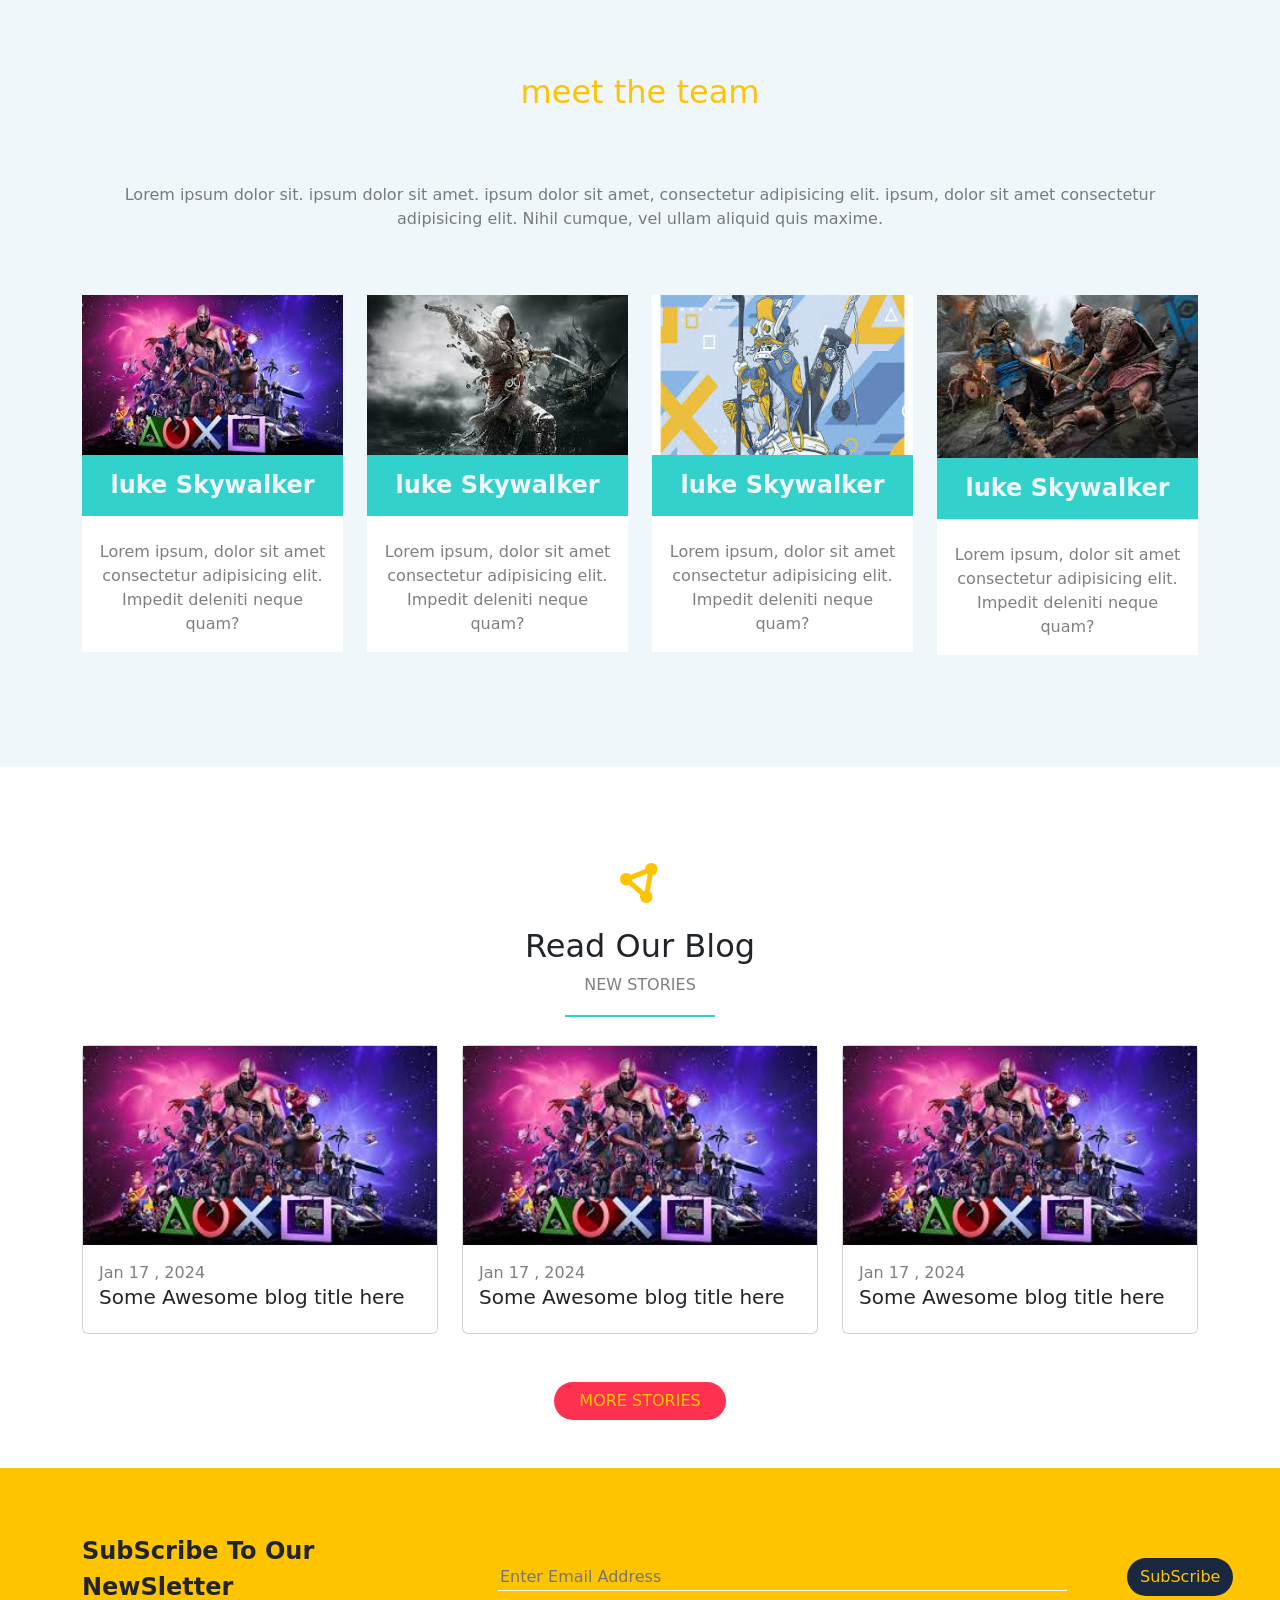
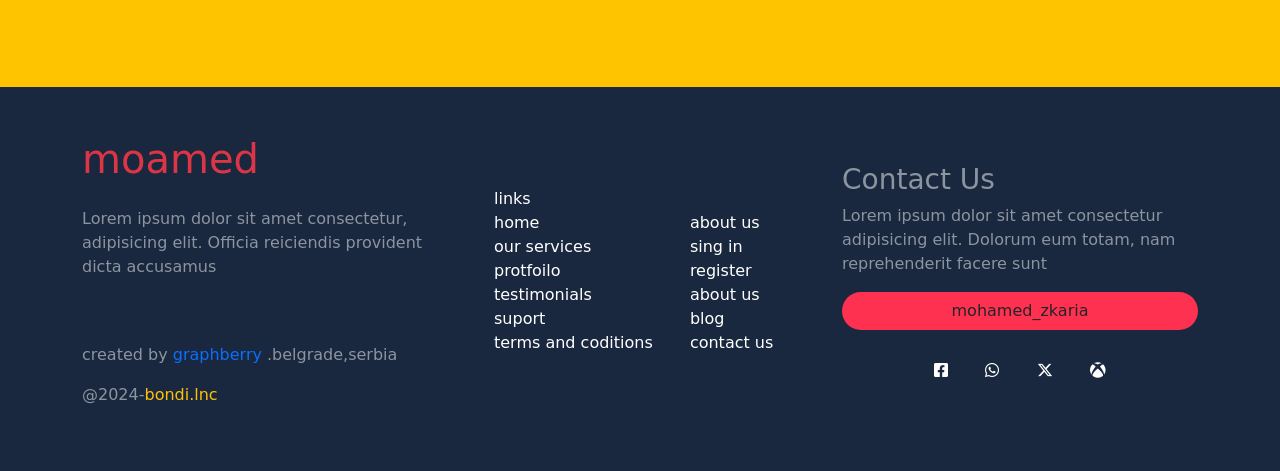
==== commit d979be65: "reseat icone  and deleat / in file js" ====
--- a/index.html
+++ b/index.html
@@ -388,10 +388,10 @@
                     Lorem ipsum dolor sit amet consectetur adipisicing elit.
                     Dolorum eum totam, nam reprehenderit facere sunt
                 <p>
-                <a href="https://wa.me/201148733038?text=مرحبًا، " class=" bottom-three btn rounded-pill w-100 "> amohamed_zkaria@telphone </a>
+                <a href="https://wa.me/201148733938?text=مرحبًا، " class=" bottom-three btn rounded-pill w-100 "> mohamed_zkaria </a>
                 <div class="linkes text-center ">
-                    <a href="#"><i class="fa-brands fa-square-facebook p-3"></i>  </a>
-                    <a href="#"><i class="fa-brands fa-whatsapp p-3 "></i>        </a>
+                    <a href="https://www.facebook.com/mody.fanta"><i class="fa-brands fa-square-facebook p-3"></i>  </a>
+                    <a href="https://wa.me/201148733938?text=مرحبًا،"><i class="fa-brands fa-whatsapp p-3 "></i>        </a>
                     <a href="#"><i class="fa-brands fa-x-twitter p-3 "></i>       </a>
                     <a href="#"><i class="fa-brands fa-xbox p-3 "></i>            </a>
                 </div>
@@ -400,8 +400,21 @@
         </div>
     </div>
 </div>
-<script src="/js/bootstrap.bundle.min.js"></script>
-<script src="/js/mo.js"></script>
+<script src="js/bootstrap.bundle.min.js"></script>
+<script src="js/mo.js"></script>
+<!-- 
+    <script type="text/javascript">
+        function sendWhatsAppMessage() {
+            var phoneNumber = '20123456789'; // رقم هاتفك
+            var message = document.getElementById('message').value; // الرسالة المدخلة من المستخدم
+            var url = 'https://wa.me/' + phoneNumber + '?text=' + encodeURIComponent(message);
+            window.location.href = url;
+        }
+    </script>
+
+    <h2>إرسال رسالة عبر واتساب</h2>
+    <textarea id="message" rows="4" cols="50" placeholder="أدخل رسالتك هنا..."></textarea><br><br>
+    <button onclick="sendWhatsAppMessage()">إرسال عبر واتساب</button> -->
 <!-- ملف bootstrab . js  -->
 </body>
 </html>
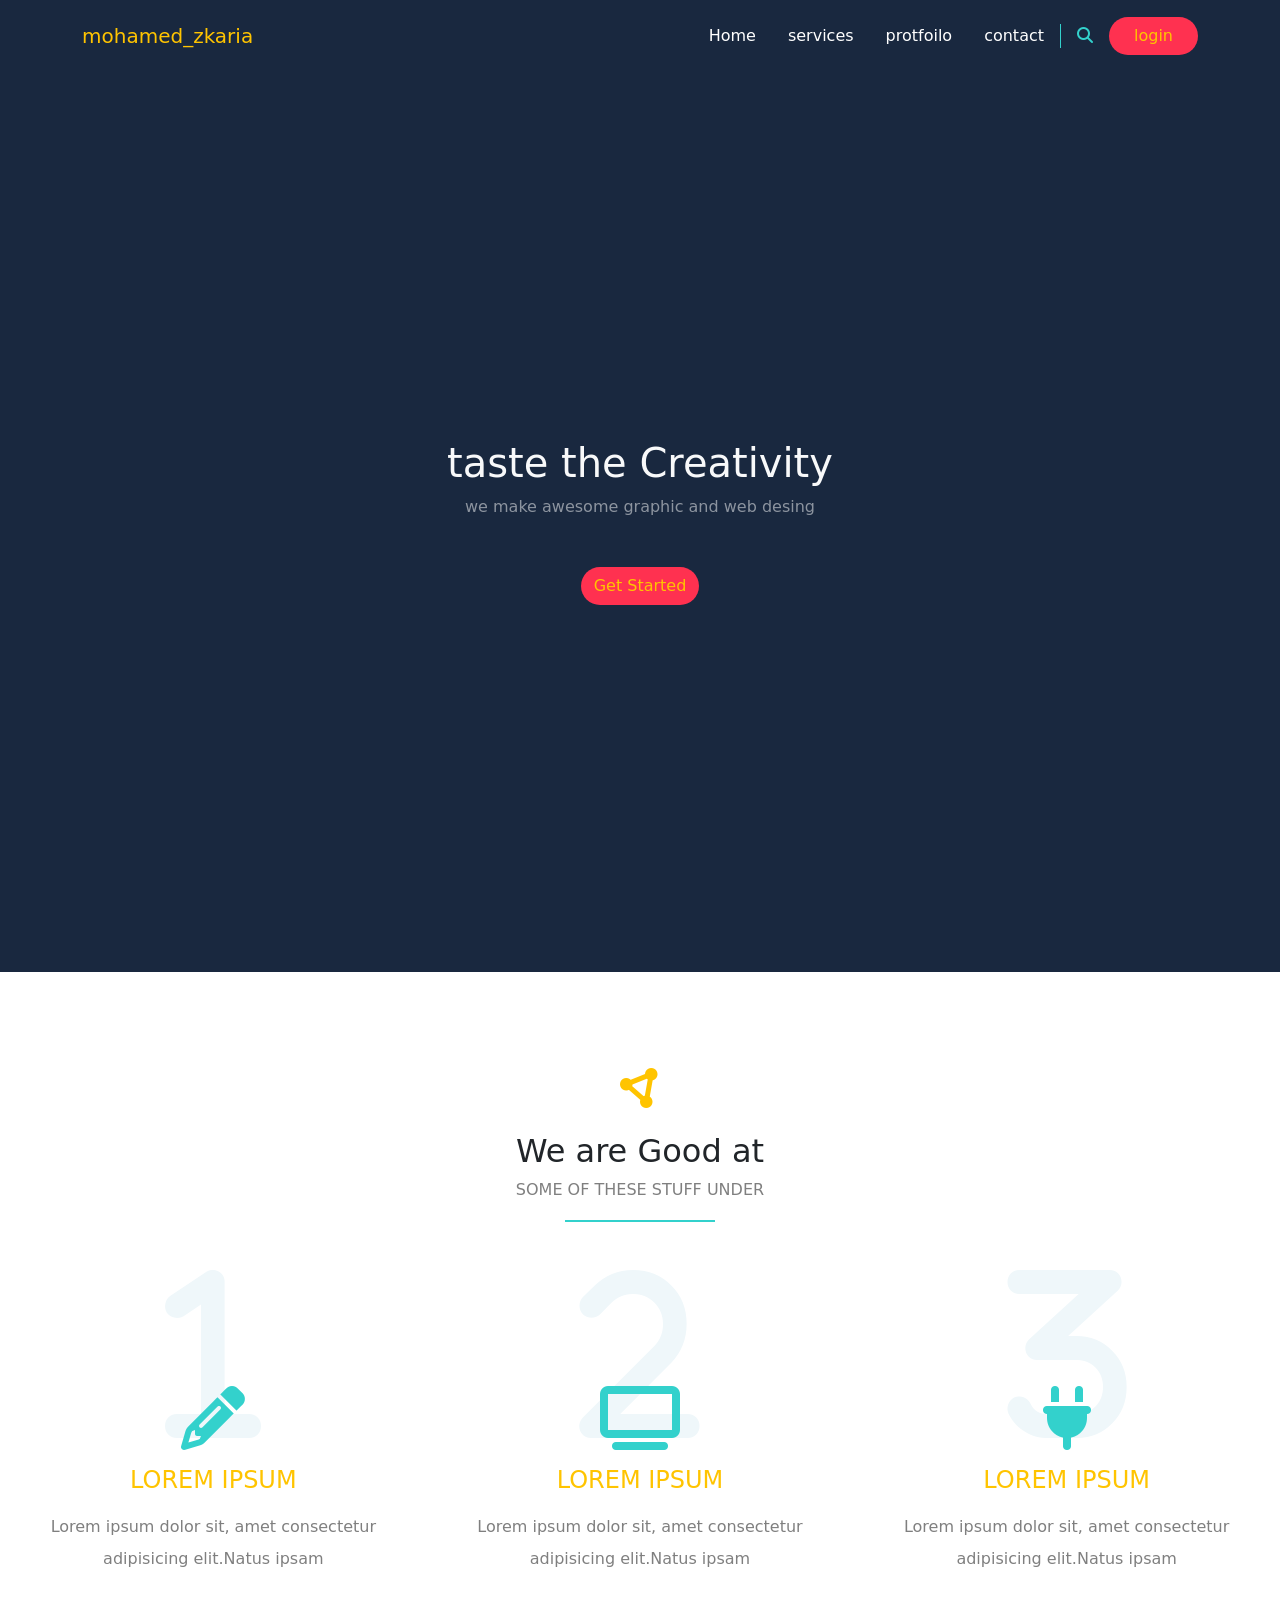
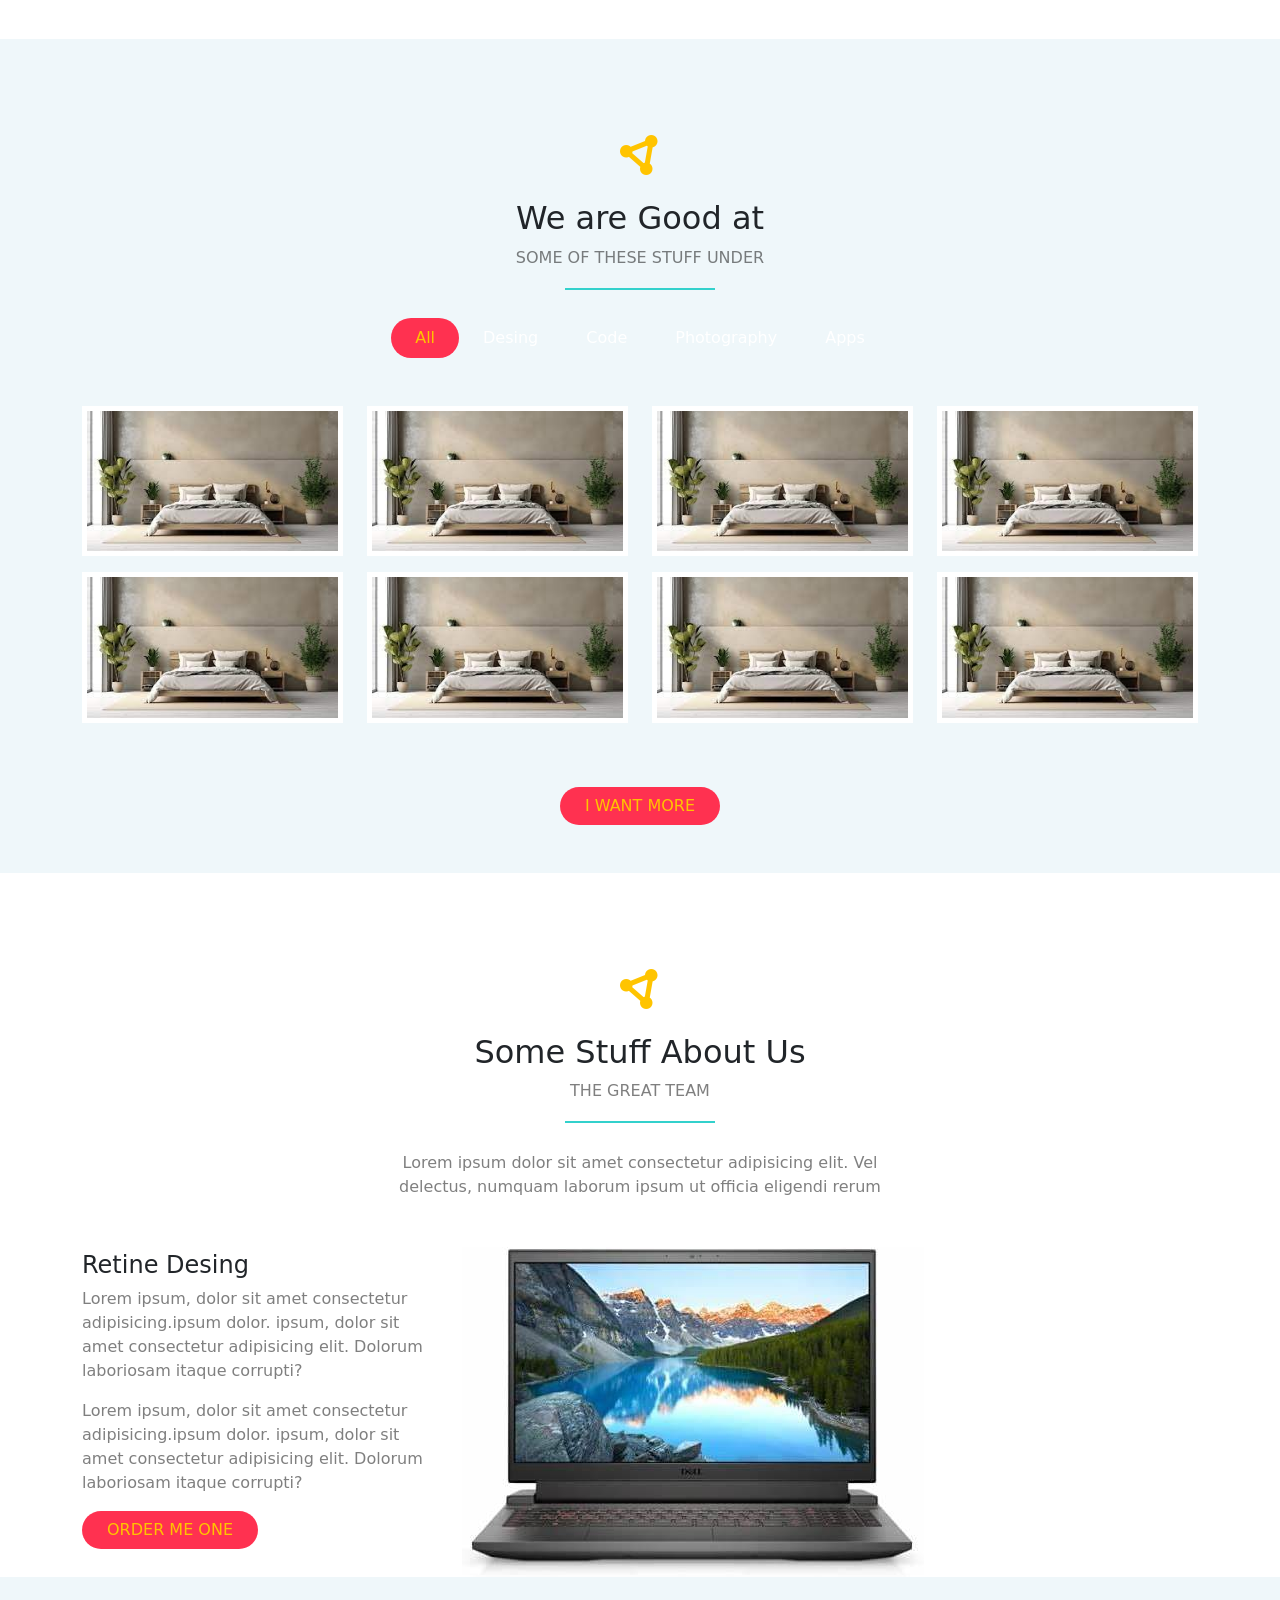
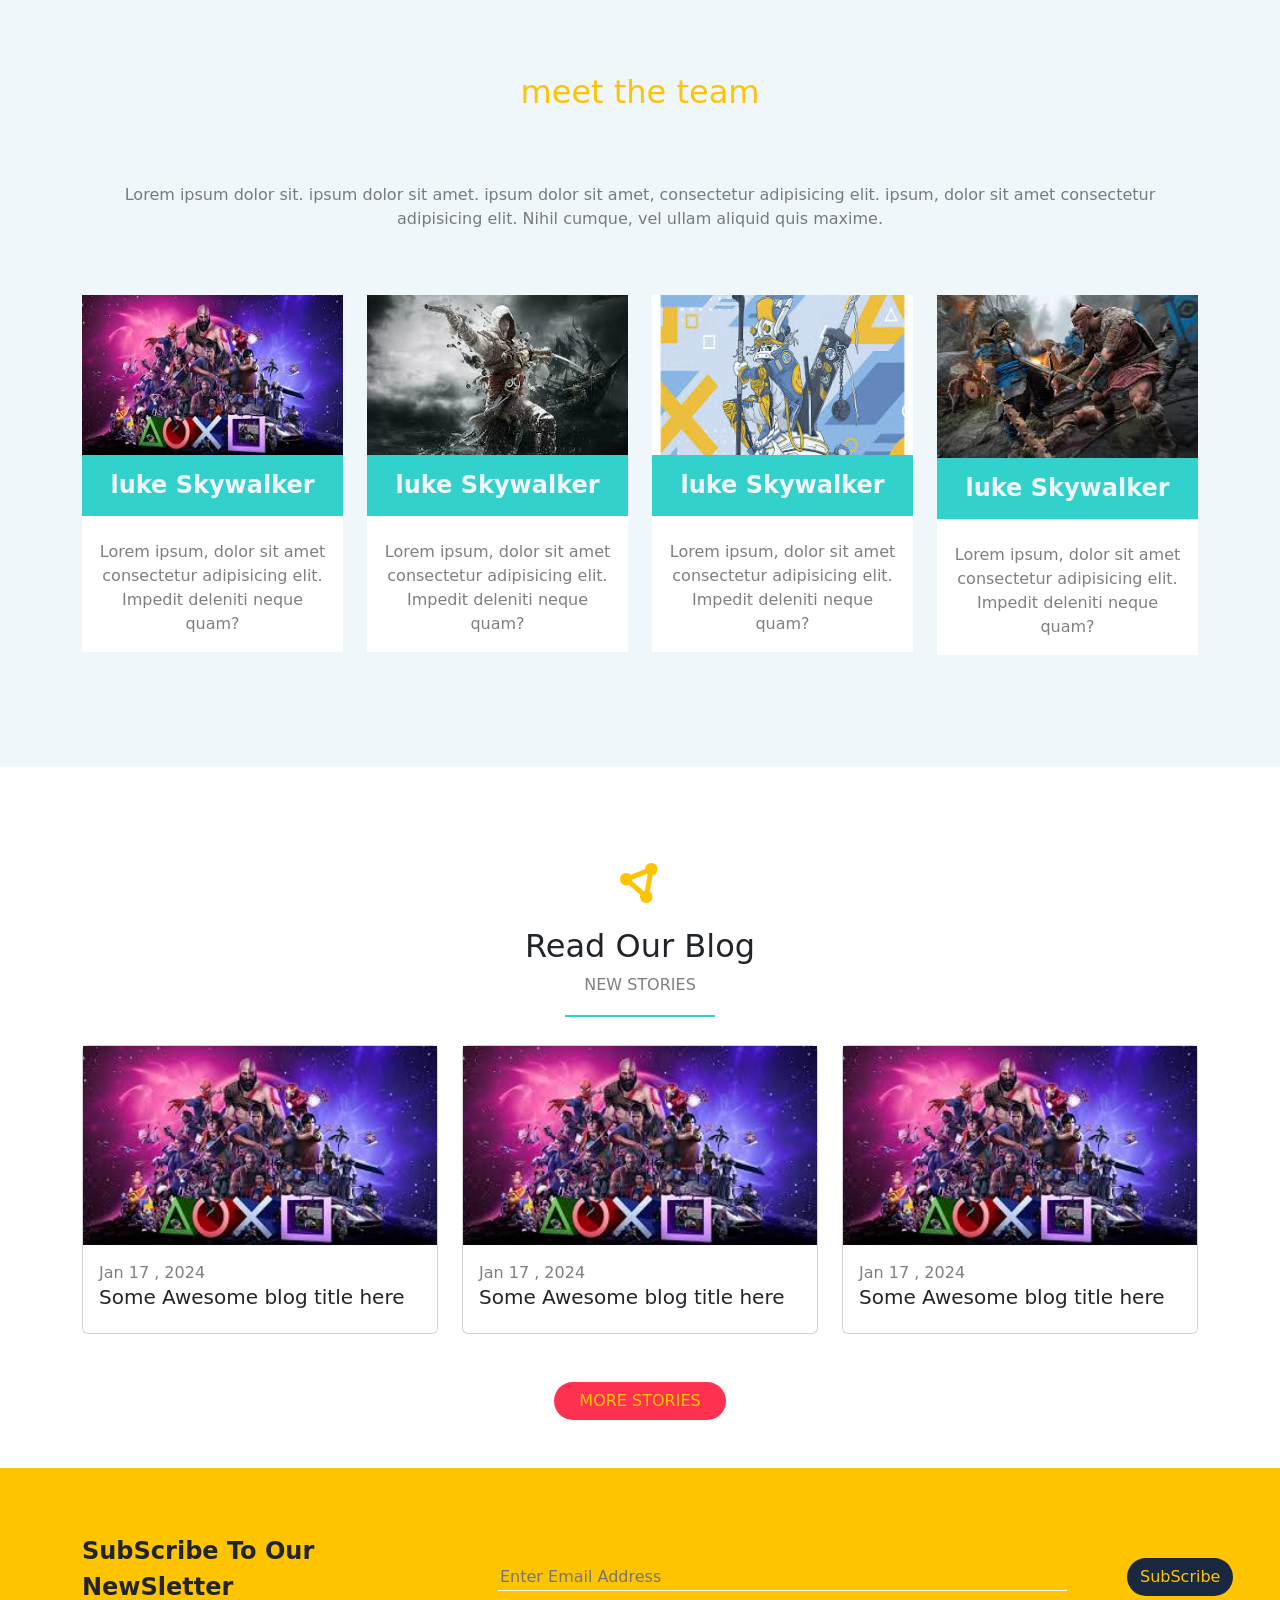
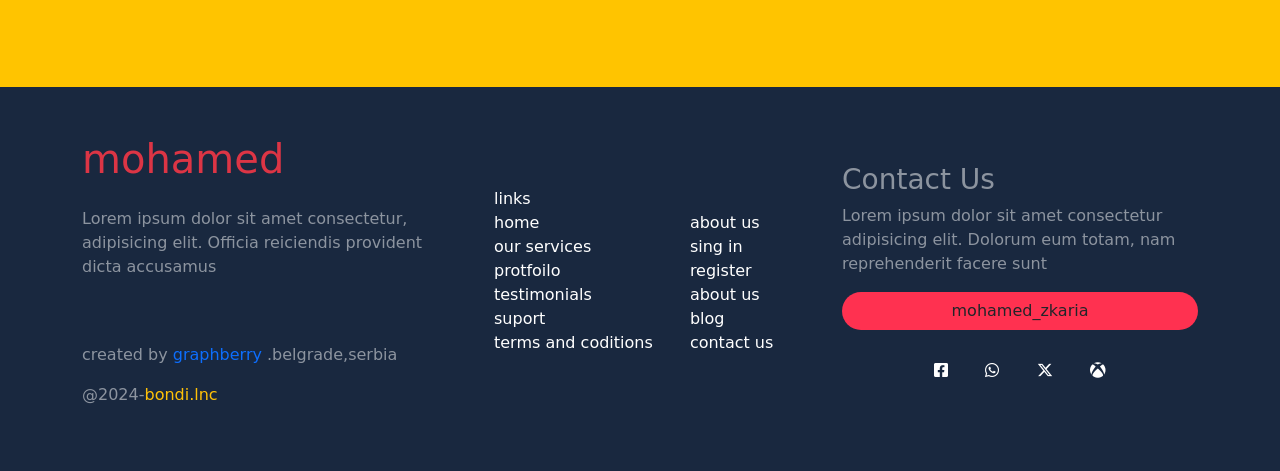
==== commit 2488abd6: "reseat name mohamed last secion" ====
--- a/index.html
+++ b/index.html
@@ -324,7 +324,7 @@
     <div class="container">
         <div class="row align-items-center  py-5 text-white-50">
             <div class="one col-sm-12 col-md-6 col-lg-4 ">
-                <h1 class="text-danger">moamed</h1>
+                <h1 class="text-danger">mohamed</h1>
                 <p class="pb-5 pt-3  line-height-5">
                     Lorem ipsum dolor sit amet consectetur, adipisicing elit.
                     Officia reiciendis provident dicta accusamus 
